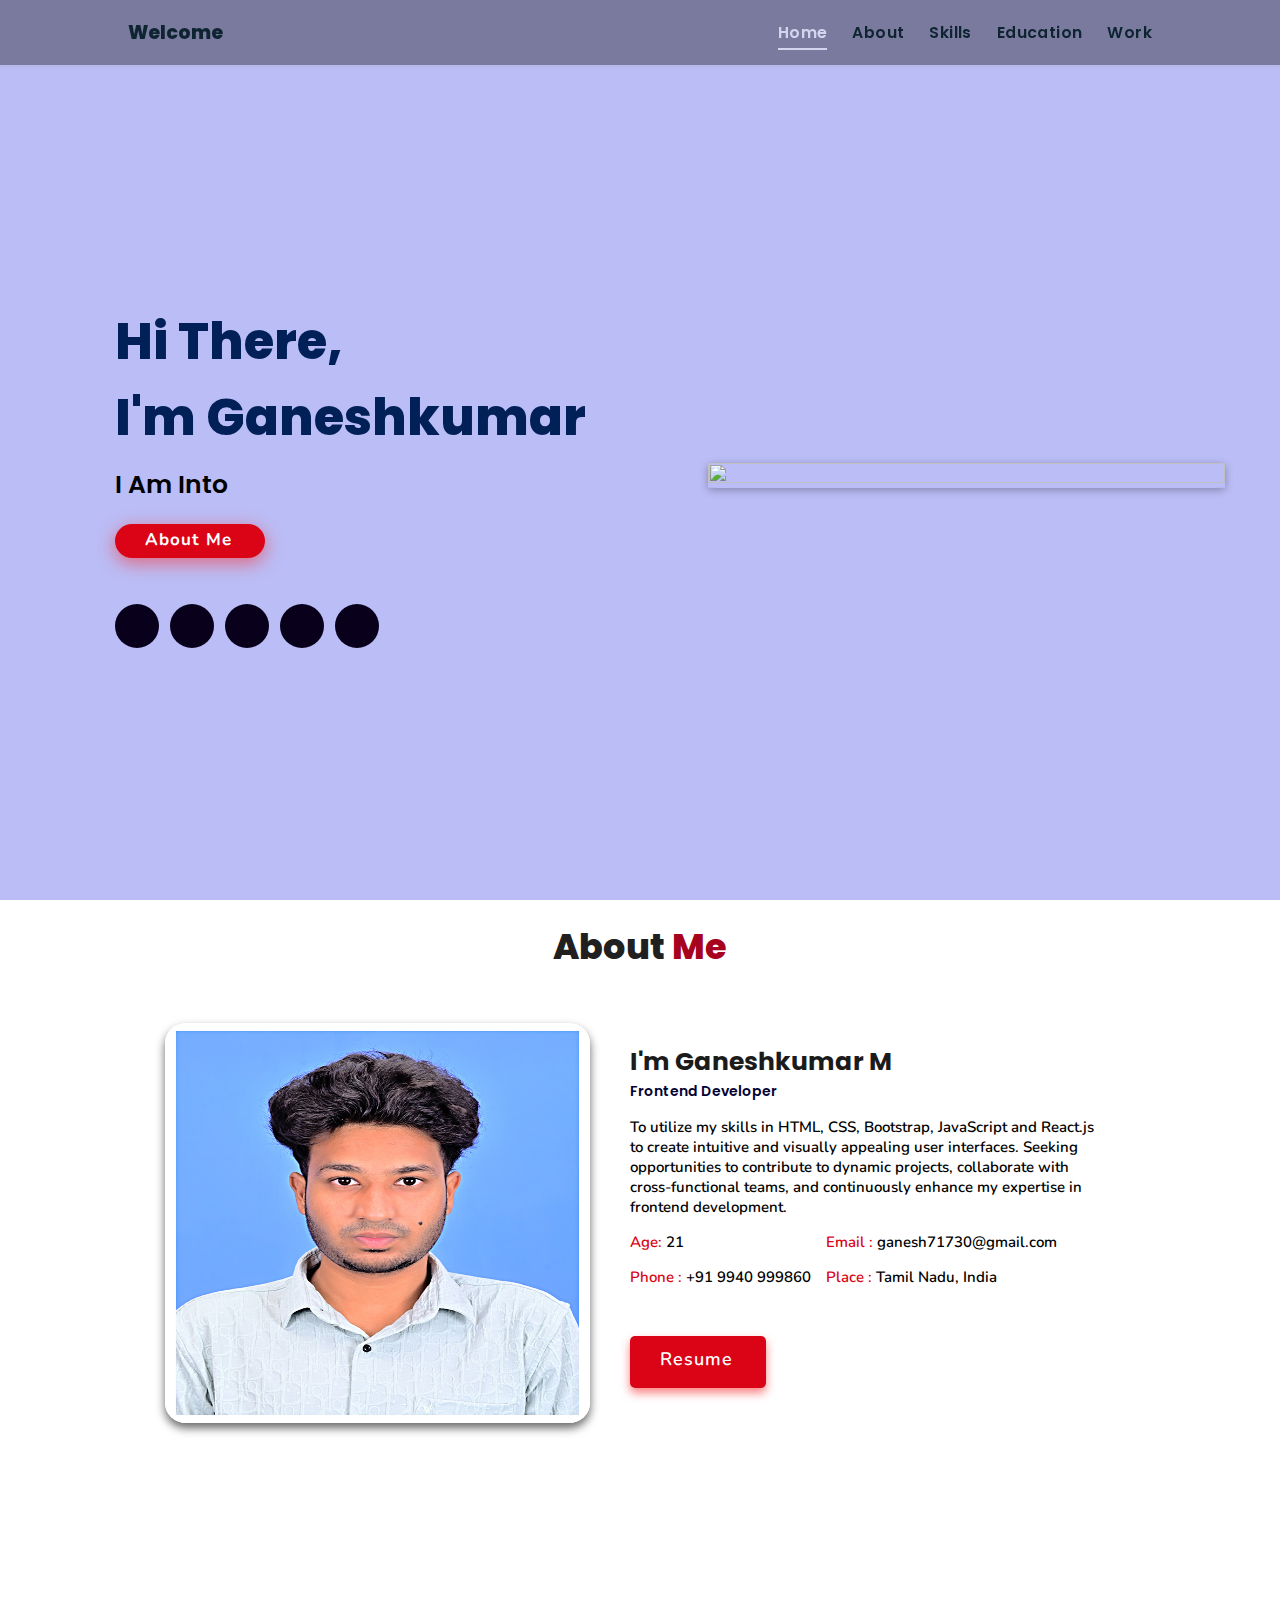
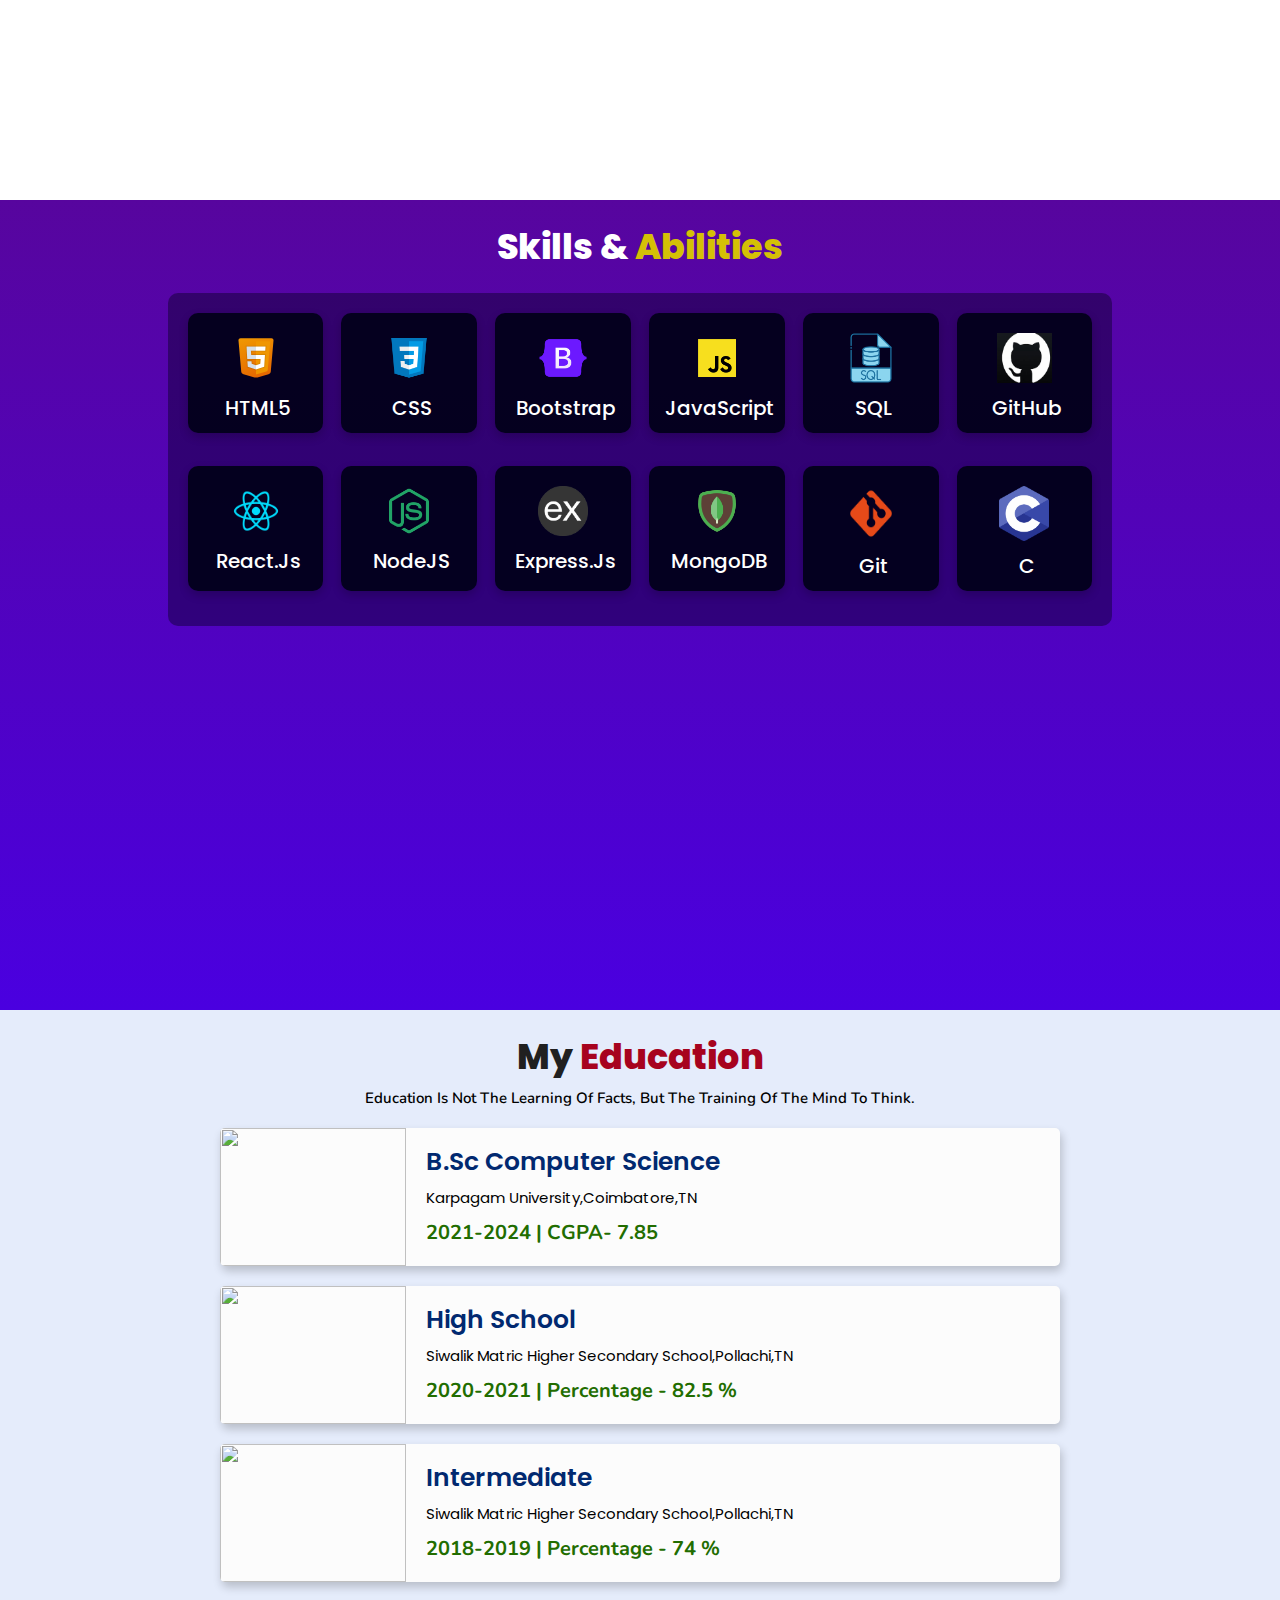
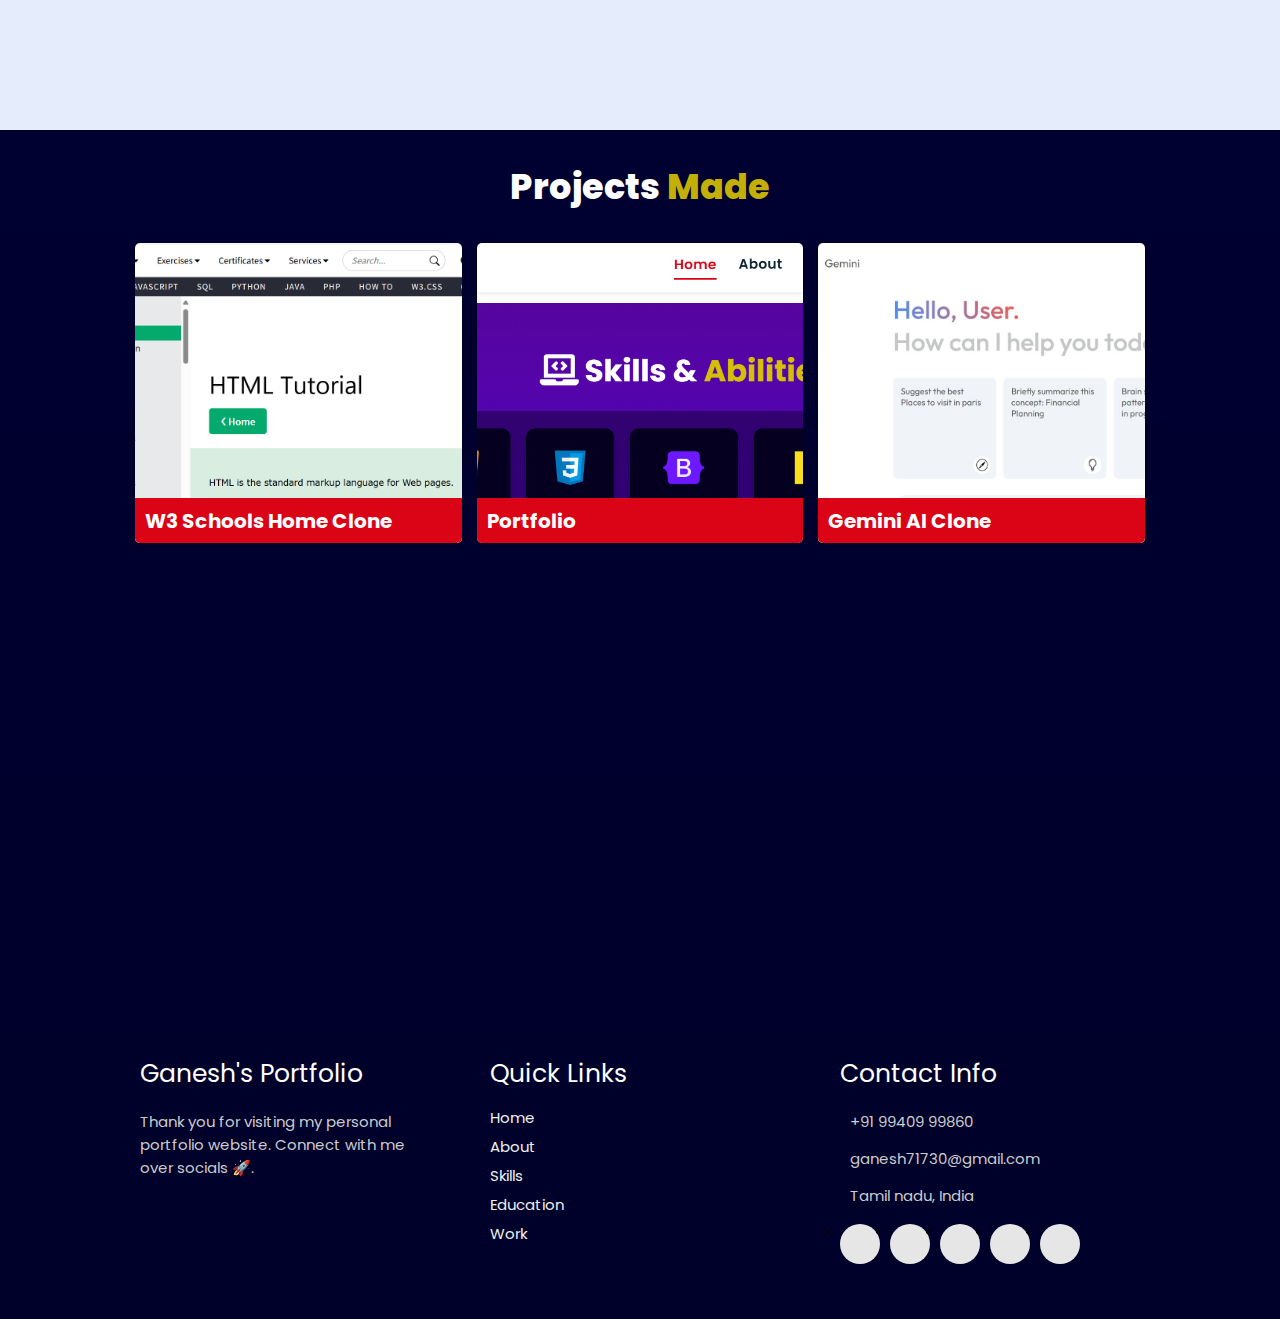
==== index.html @ b0ffae3e "filename change" ====
<!DOCTYPE html>
<html lang="en">
<head>
    <meta charset="UTF-8">
    <meta http-equiv="X-UA-Compatible" content="IE=edge">
    <meta name="viewport" content="width=device-width, initial-scale=1.0">
    <link rel="stylesheet" href="port.css">
    <script src="https://kit.fontawesome.com/95a2002ecf.js" crossorigin="anonymous"></script>
    <title>Ganesh Portfolio</title>
</head>
<body>
<header>
        <a href="/" class="logo">Welcome</a>

        <div id="menu" class="fas fa-bars"></div>
        <nav class="navbar">
            <ul>
            <li><a class="active" href="#home">Home</a></li>
            <li><a href="#about">About</a></li>
            <li><a href="#skills">Skills</a></li>
            <li><a href="#education">Education</a></li>
            <li><a href="#work">Work</a></li>
            </ul>
        </nav>
</header>

<section class="home" id="home">
    <div id="particles-js"></div>

    <div class="content">
    <h2>Hi There,<br/> I'm Ganeshkumar<span></span></h2>
    <p>i am into <span class="typing-text"></span></p>
    <a href="#about" class="btn"><span>About Me</span>
      <i class="fas fa-arrow-circle-down"></i>
    </a>
    <div class="socials">
        <ul class="social-icons">
          <li><a class="linkedin" aria-label="LinkedIn" href="https://www.linkedin.com/in/ganeshkumar-m-128a19259?utm_source=share&utm_campaign=share_via&utm_content=profile&utm_medium=ios_app" target="_blank"><i class="fab fa-linkedin"></i></a></li> 
          <li><a class="github" aria-label="GitHub" href="https://github.com/ganeshkumar-ms" target="_blank"><i class="fab fa-github"></i></a></li>  
           <li><a class="instagram" aria-label="Instagram" href="https://www.instagram.com/ganezx._/" target="_blank"><i class="fab fa-instagram" target="_blank"></i></a></li>
           <li><a class="twitter" aria-label="twitter" href="https://twitter.com/ganezx_" target="_blank"><i class="fab fa-twitter"></i></a></li> 
           <li><a class="behance" aria-label="behance" href="https://www.behance.net/ganeshm18" target="_blank"><i class="fab fa-behance"></i></a></li> 
        </ul>
      </div>
    </div>
<div class="image">
    <img draggable="false" class="tilt" src="" alt="" height="">
</div>
</section>

<section class="about" id="about">
    <h2 class="heading"><i class="fas fa-user-alt"></i> About <span>Me</span></h2>

    <div class="row">

    <div class="image">
        <img draggable="false" class="tilt" src="IMG_1948.jpeg" alt="">
    </div>
    <div class="content">
        <h3>I'm Ganeshkumar M</h3>
        <span class="tag">Frontend Developer</span>

        <p>To utilize my skills in HTML, CSS, Bootstrap,
          JavaScript and React.js to create intuitive and visually appealing user
          interfaces. Seeking opportunities to contribute to
          dynamic projects, collaborate with cross-functional
          teams, and continuously enhance my expertise in frontend development.
           </p>

        <div class="box-container">
            <div class="box">
              <p><span> age: </span> 21</p>
              <p><span> phone : </span> +91 9940 999860</p>
            </div>
            <div class="box">
              <p><span> email : </span> ganesh71730@gmail.com</p>
              <p><span> place : </span> Tamil Nadu, India</p>
            </div>
        </div>

        <div class="resumebtn">
            <a href="https://drive.google.com/file/d/1mxwlrr6r2IBi7hmAp6I5niTgdXf-zzPg/view?usp=drivesdk" target="_blank" class="btn"><span>Resume</span>
                <i class="fas fa-chevron-right"></i>
            </a>
        </div>

    </div>
    </div>
</section>

<section class="skills" id="skills">

    <h2 class="heading">
      <i class="fas fa-laptop-code" style="margin-top: 40px;"></i> Skills & <span>Abilities</span></h2>

    <div class="container">
          <div class="row" id="skillsContainer">

            <div class="bar">
              <div class="info">
                <svg xmlns="http://www.w3.org/2000/svg" x="0px" y="0px"height="50" width="50" viewBox="0 0 48 48">
                  <linearGradient id="SNASnMitCxQrIYk4GDibta_v8RpPQUwv0N8_gr1" x1="18.208" x2="34.159" y1="2.413" y2="46.236" gradientUnits="userSpaceOnUse"><stop offset="0" stop-color="#f09701"></stop><stop offset="1" stop-color="#e36001"></stop></linearGradient><path fill="url(#SNASnMitCxQrIYk4GDibta_v8RpPQUwv0N8_gr1)" d="M7.192,7.176l2.627,29.77c0.109,1.237,0.97,2.28,2.164,2.621l10.643,3.041	c0.898,0.257,1.849,0.257,2.747,0l10.643-3.041c1.194-0.341,2.055-1.383,2.164-2.621l2.627-29.77C40.911,6.006,39.99,5,38.816,5	H9.184C8.01,5,7.089,6.006,7.192,7.176z"></path><path fill="#f09601" d="M24,8v31.9l9.876-2.822c0.797-0.228,1.371-0.924,1.443-1.749l2.286-26.242	C37.656,8.502,37.196,8,36.609,8H24z"></path><path fill="#fff" d="M24,25v-4h8.6l-0.7,11.5L24,35.1v-4.2l4.1-1.4l0.3-4.5L24,25z M32.9,17l0.3-4H24v4H32.9z"></path><path fill="#d6e0e9" d="M24,30.9v4.2l-7.9-2.6L15.7,27h4l0.2,2.5L24,30.9z M19.1,17H24v-4h-9.1l0.7,12H24v-4h-4.6L19.1,17z"></path><path d="M33.2,13l-0.3,4H24h-4.9l0.3,4H24h8.6l-0.7,11.5L24,35.1l-7.9-2.6L15.7,27h4l0.2,2.5l4.1,1.4l4.1-1.4l0.3-4.5H24h-8.4 l-0.7-12H24H33.2 M34.278,12H33.2H24h-9.1h-1.06l0.062,1.058l0.7,12L14.657,26h-0.032l0.078,1.073l0.4,5.5l0.049,0.668 l0.636,0.209l7.9,2.6L24,36.153l0.313-0.103l7.9-2.6l0.644-0.212l0.041-0.677l0.7-11.5L33.663,20H32.6H24h-3.672l-0.15-2H24h8.9 h0.928l0.069-0.925l0.3-4L34.278,12L34.278,12z M20.623,26H24h3.331l-0.185,2.769L24,29.843l-3.156-1.077l-0.148-1.846L20.623,26 L20.623,26z" opacity=".05"></path><path d="M33.2,13l-0.3,4H24h-4.9l0.3,4H24h8.6l-0.7,11.5L24,35.1l-7.9-2.6L15.7,27h4l0.2,2.5l4.1,1.4l4.1-1.4l0.3-4.5H24h-8.4 l-0.7-12H24H33.2 M33.739,12.5H33.2H24h-9.1h-0.53l0.031,0.529l0.7,12l0.027,0.471H15.6H24h3.866l-0.242,3.634L24,30.372 l-3.628-1.239l-0.174-2.173l-0.037-0.46H19.7h-4h-0.538l0.039,0.536l0.4,5.5l0.024,0.334l0.318,0.105l7.9,2.6L24,35.626 l0.156-0.051l7.9-2.6l0.322-0.106l0.021-0.339l0.7-11.5l0.032-0.53H32.6H24h-4.136l-0.225-3H24h8.9h0.464l0.035-0.463l0.3-4 L33.739,12.5L33.739,12.5z" opacity=".07"></path>
                  </svg>
                <span>HTML5</span>
              </div>
            </div>
            <div class="bar">
              <div class="info">
                <img src="css.png" height="50" width="50">
                <span>CSS</span>
              </div>
            </div>
            <div class="bar">
              <div class="info">
                <img src="bootstrap.png" height="50" width="50">
                <span>Bootstrap</span>
              </div>
            </div>
            <div class="bar">
              <div class="info">
                <img src="javascript.png" height="50" width="50">
                <span>JavaScript</span>
              </div>
            </div>
            <div class="bar">
              <div class="info">
                <img src="sql.png" height="50" width="50">
                <span>SQL</span>
              </div>
            </div>
            <div class="bar">
              <div class="info">
                <img src="github.png" height="50" width="55">
                <span>GitHub</span>
              </div>
            </div>
            <div class="bar">
              <div class="info">
                <img src="logo-react-1024.png" height="50" width="50">
                <span>React.js</span>
              </div>
            </div>
            <div class="bar">
              <div class="info">
                <img src="nodejs.png" height="50" width="50">
                <span>NodeJS</span>
              </div>
            </div>
            <div class="bar">
              <div class="info">
                <img src="express.png" height="50" width="50">
                <span>Express.js</span>
              </div>
            </div>
            
            <div class="bar">
              <div class="info">
                <img src="mongodb.png" height="50" width="50">
                <span>MongoDB</span>
              </div>
            </div>
          
            <div class="bar">
              <div class="info">
                <img src="git-13.png" height="55" width="50">
                <span>Git</span>
              </div>
            </div>
            <div class="bar">
              <div class="info">
                <img src="101-1010012_download-png.png" height="55" width="50">
                <span>C</span>
              </div>
            </div>
           
        

      </div>
</div>
</section>

<section class="education" id="education">

  <h1 class="heading"><i class="fas fa-graduation-cap"></i> My <span>Education</span></h1>

    <p class="qoute">Education is not the learning of facts, but the training of the mind to think.</p>

    <div class="box-container">

    <div class="box">
        <div class="image">
        <img draggable="false" src="https://storage.googleapis.com/educrib/colleges/uploads/Karpagam%20University%20School%20of%20Architecture,%20Coimbatore%20Featured.jpg" alt="">
        </div>
        <div class="content">
        <h3>B.Sc Computer Science</h3>
        <p>Karpagam University,Coimbatore,TN </p>
        <h4>2021-2024 | CGPA- 7.85</h4>
        </div>
    </div>

    <div class="box">
      <div class="image">
      <img draggable="false" src="https://lh3.googleusercontent.com/p/AF1QipPk50-suR8amn0ozktDL-VO1L_fiXBjr4SyEper=w1080-h608-p-no-v0" alt="">
      </div>
      <div class="content">
      <h3>High School</h3>
      <p>Siwalik Matric Higher Secondary
        School,Pollachi,TN</p>
      <h4>2020-2021 | Percentage - 82.5 %</h4>
      </div>
    </div>
    <div class="box">
      <div class="image">
      <img draggable="false" src="https://preprimaryschools.com/assets/uploads/school/gallery/02062022011301_19_126905_Sunrise-Nursery-and-Primary-School-Thanjavur-(20).jpg" alt="">
      </div>
      <div class="content">
      <h3>Intermediate</h3>
      <p>Siwalik Matric Higher Secondary
        School,Pollachi,TN</p>
      <h4>2018-2019 |  Percentage - 74 %</h4>
      </div>
    </div>

</div>
</section>

<section class="work" id="work">

  <h2 class="heading"><i class="fas fa-laptop-code"></i> Projects <span>Made</span></h2>

  <div class="box-container">
    <div class="box tilt">
      <img draggable="false" src="Screenshot 2024-09-04 132216.png" alt="" />
      <div class="content">
        <div class="tag">
        <h3>W3 Schools Home Clone</h3>
        </div>
        <div class="desc">
          <p>W3Schools Home Clone Using HTML and CSS</p>
          <div class="btns">
            <a href="#" class="btn" target="_blank"><i class="fas fa-eye"></i> View</a>
            <a href="https://github.com/ganeshkumar-ms/w3schools-clone" class="btn" target="_blank">Code <i class="fas fa-code"></i></a>
          </div>
        </div>
      </div>
    </div>
    <div class="box tilt">
      <img draggable="false" src="Screenshot 2024-09-04 133331.png".png" alt="" />
      <div class="content">
        <div class="tag">
        <h3>Portfolio</h3>
        </div>
        <div class="desc">
          <p>Personal Portfolio using HTML,CSS and JAVASCRIPT</p>
          <div class="btns">
            <a href="#home" class="btn" target="_blank"><i class="fas fa-eye"></i> View</a>
            <a href="https://github.com/ganeshkumar-ms/portfolio" class="btn" target="_blank">Code <i class="fas fa-code"></i></a>
          </div>
        </div>
      </div>
    </div>
    <div class="box tilt">
      <img draggable="false" src="Screenshot_19-9-2024_114020_google-ai-gemini.netlify.app.jpeg".png" alt="" />
      <div class="content">
        <div class="tag">
        <h3>Gemini AI Clone</h3>
        </div>
        <div class="desc">
          <p>This project aims to replicate Google's Gemini AI model.</p>
          <div class="btns">
            <a href="https://google-ai-gemini.netlify.app/" class="btn" target="_blank"><i class="fas fa-eye"></i> View</a>
            <a href="https://github.com/ganeshkumar-ms/gemini-ai" class="btn" target="_blank">Code <i class="fas fa-code"></i></a>
          </div>
        </div>
      </div>
    </div>

</div>

</section>

<section class="footer">

  <div class="box-container">

      <div class="box">
          <h3>Ganesh's Portfolio</h3>
          <p>Thank you for visiting my personal portfolio website. Connect with me over socials 🚀.</p>
      </div>

      <div class="box">
          <h3>quick links</h3>
          <a href="#home"><i class="fas fa-chevron-circle-right"></i> Home</a>
          <a href="#about"><i class="fas fa-chevron-circle-right"></i> About</a>
          <a href="#skills"><i class="fas fa-chevron-circle-right"></i> Skills</a>
          <a href="#education"><i class="fas fa-chevron-circle-right"></i> Education</a>
          <a href="#work"><i class="fas fa-chevron-circle-right"></i> Work</a>
      </div>

      <div class="box">
          <h3>Contact info</h3>
          <p> <i class="fas fa-phone"></i>+91 99409 99860</p>
          <p> <i class="fas fa-envelope"></i>ganesh71730@gmail.com</p>
          <p> <i class="fas fa-map-marked-alt"></i>Tamil nadu, India</p>
          <div class="share">
            <li><a class="linkedin" aria-label="LinkedIn" href="https://www.linkedin.com/in/ganeshkumar-m-128a19259?utm_source=share&utm_campaign=share_via&utm_content=profile&utm_medium=ios_app" target="_blank"><i class="fab fa-linkedin"></i></a></li> 
            <li><a class="github" aria-label="GitHub" href="https://github.com/ganeshkumar-ms" target="_blank"><i class="fab fa-github"></i></a></li>  
             <li><a class="instagram" aria-label="Instagram" href="https://www.instagram.com/ganezx._/" target="_blank"><i class="fab fa-instagram" target="_blank"></i></a></li>
             <li><a class="twitter" aria-label="twitter" href="https://twitter.com/ganezx_" target="_blank"><i class="fab fa-twitter"></i></a></li> 
             <li><a class="behance" aria-label="behance" href="https://www.behance.net/ganeshm18" target="_blank"><i class="fab fa-behance"></i></a></li>
          </div>
      </div>
  </div>

  

</section>

<a href="#home" aria-label="ScrollTop" class="fas fa-angle-up" id="scroll-top"></a>



<!-- ==== ALL MAJOR JAVASCRIPT CDNS STARTS ==== -->
<!-- jquery cdn -->
<script src="https://cdnjs.cloudflare.com/ajax/libs/jquery/3.6.0/jquery.min.js" integrity="sha512-894YE6QWD5I59HgZOGReFYm4dnWc1Qt5NtvYSaNcOP+u1T9qYdvdihz0PPSiiqn/+/3e7Jo4EaG7TubfWGUrMQ==" crossorigin="anonymous" referrerpolicy="no-referrer"></script>

<!-- typed.js cdn -->
<script src="https://cdnjs.cloudflare.com/ajax/libs/typed.js/2.0.5/typed.min.js" integrity="sha512-1KbKusm/hAtkX5FScVR5G36wodIMnVd/aP04af06iyQTkD17szAMGNmxfNH+tEuFp3Og/P5G32L1qEC47CZbUQ==" crossorigin="anonymous" referrerpolicy="no-referrer"></script>

<script src="app.js"></script>

<!-- scroll reveal anim -->
<script src="https://unpkg.com/scrollreveal"></script>


<script src="script.js"></script>

</body>
</html>
---- port.css ----
@import url("https://fonts.googleapis.com/css2?family=Poppins:wght@400;600;700&display=swap");
@import url("https://fonts.googleapis.com/css2?family=Nunito:ital,wght@0,300;0,400;0,600;0,700;1,300;1,400&display=swap");

* {
  margin: 0;
  padding: 0;
  box-sizing: border-box;
  text-decoration: none;
  outline: none;
  border: none;
  text-transform: capitalize;
  transition: all 0.2s linear;
}
html {
  font-size: 62.5%;
  overflow-x: hidden;
  scroll-behavior: smooth;
}
body {
  background:#BBBDF6;
  font-family: "Poppins", sans-serif;
}

*::selection {
  background: #da2b2b;
  color: #fff;
}

html {
  font-size: 62.5%;
  overflow-x: hidden;
}
html::-webkit-scrollbar {
  width: 0.8rem;
}
html::-webkit-scrollbar-track {
  background: rgb(235, 202, 245);
}
html::-webkit-scrollbar-thumb {
  background: #420177;
}

/* pre loader start */
.loader-container {
  position: fixed;
  top: 0;
  left: 0;
  z-index: 10000;
  background: #e6eff1;
  display: flex;
  align-items: center;
  justify-content: center;
  height: 100%;
  width: 100%;
}
.loader-container.fade-out {
  top: -120%;
}
/* pre loader end */

/* navbar starts */
header {
  position: fixed;
  top: 0;
  left: 0;
  right: 0;
  z-index: 1000;
  display: flex;
  align-items: center;
  justify-content: space-between;
  padding: 1.7rem 10%;
  height: 6.5rem;
  background-color: #797A9E;
  box-shadow: 0 1px 4px rgba(146, 161, 176, 0.3);
}
section {
  min-height: 100vh;
  padding: 2rem 9%;
}
.heading {
  font-size: 3.5rem;
  color: rgb(32, 32, 32);
  font-weight: 800;
  text-align: center;
}
.heading span {
  color: rgb(167, 3, 30);
}
header .logo {
  font-size: 1.9rem;
  font-weight: 800;
  text-decoration: none;
  color: #0e2431;
}
header .logo i {
  font-size: 2.2rem;
}

header .navbar ul {
  list-style: none;
  display: flex;
  justify-content: center;
  align-items: center;
}
header .navbar li {
  margin-left: 2.5rem;
}
header .navbar ul li a {
  font-size: 1.57rem;
  color: #0e2431;
  font-weight: 600;
  text-decoration: none;
  letter-spacing: 0.04rem;
  transition: 0.2s;
}
header .navbar ul li a.active,
header .navbar ul li a:hover {
  color: #D3D4EE;
  border-bottom: 0.2rem solid #D3D4EE;
  padding: 0.5rem 0;
}
/* navbar ends */

/* hamburger icon starts*/
#menu {
  font-size: 3rem;
  cursor: pointer;
  color: rgb(24, 2, 63);
  display: none;
}
@media (max-width: 768px) {
  #menu {
    display: block;
  }
  header .navbar {
    position: fixed;
    top: 6.5rem;
    right: -120%;
    width: 75%;
    height: 100%;
    text-align: left;
    align-items: flex-start;
    background-color: #0e0f31;
  }
  header .navbar ul {
    flex-flow: column;
    padding: 1rem;
  }
  header .navbar ul li {
    text-align: center;
    width: 100%;
    margin: 1rem 0;
    border-radius: 0.5rem;
    width: 26rem;
  }
  header .navbar ul li a {
    display: block;
    padding: 1rem;
    text-align: left;
    color: #fff;
    font-size: 2rem;
  }
  header .navbar ul li a.active,
  header .navbar ul li a:hover {
    padding: 1rem;
    color: #fff;
    border-radius: 0.5rem;
    border-bottom: 0.5rem solid #da0416;
  }
  .fa-times {
    transform: rotate(180deg);
  }
  header .navbar.nav-toggle {
    right: 0;
  }
}
/* hamburger icon ends */

/* hero section starts*/
.home {
  position: relative;
  display: flex;
  flex-wrap: wrap;
  gap: 1.5rem;
  min-height: 100vh;
  align-items: center;
}
.home #particles-js {
  position: absolute;
  width: 100%;
  height: 100%;
  top:0;
  left: 0;
}
.home::before {
  content: "";
  position: absolute;
  top: 0;
  left: 0;
  height: 100%;
  width: 100%;
}
.home .content {
  flex: 1 1 40rem;
  padding-top: 1rem;
  z-index: 1;
  margin-top: 60px;
}
.home .image {
  flex: 1 1 40rem;
  z-index: 1;
}
.home .image img {
  width: 100%;
  height: 100%;
  margin-top: 5rem;
  margin-left: 6rem;
  border-radius: 2%;
  box-shadow: 0 2px 8px rgba(0, 0, 0, 0.3);
  cursor: pointer;
}
.home .image img:hover {
  box-shadow: 0 5px 15px rgba(0, 0, 0, 0.5);
}
.home .content h2 {
  font-size: 5rem;
  font-weight: 800;
  color: #002057;
}
.home .content h2 span {
  font-size: 5rem;
  font-weight: 800;
  color: #ff7b00;
}
.home .content p {
  font-size: 2.5rem;
  color: #000;
  font-weight: 600;
  padding: 1rem 0;
}
.home .content p span {
  font-size: 2.5rem;
  color: rgb(204, 9, 9);
  font-weight: 600;
  padding: 1rem 0;
}
.home .btn {
  margin-top: 1rem;
  position: absolute;
  line-height: 0;
  padding: 1.6rem 3rem;
  border-radius: 4em;
  transition: 0.5s;
  color: #fff;
  background: #da0416;
  box-shadow: 0px 5px 18px rgba(247, 48, 48, 0.6);
  font-family: "Nunito", sans-serif;
}
.home .btn span {
  font-weight: 700;
  font-size: 1.7rem;
  letter-spacing: 0.1rem;
}
.home .btn i {
  margin-left: 0.3rem;
  font-size: 1.5rem;
  transition: 0.3s;
}
.home .btn:hover {
  background: #a30512;
}
.home .btn:hover i {
  transform: translateX(5px);
}
/* social icons start */
.socials {
  position: relative;
  margin-top: 9rem;
}
.socials .social-icons {
  padding-left: 0;
  margin-bottom: 0;
  list-style: none;
}
.socials .social-icons li {
  display: inline-block;
  margin-bottom: 14px;
}
.social-icons a {
  font-size: 2rem;
  display: inline-block;
  line-height: 44px;
  color: #fff;
  background-color: #09011b;
  width: 44px;
  height: 44px;
  text-align: center;
  margin-right: 8px;
  border-radius: 100%;
  -webkit-transition: all 0.2s linear;
  -o-transition: all 0.2s linear;
  transition: all 0.2s linear;
}
.social-icons a:active,
.social-icons a:focus,
.social-icons a:hover {
  color: #fff;
  background-color: #0685da;
}
.social-icons a.github:hover {
  background-color: #0e0e0e;
}
.social-icons a.twitter:hover {
  background-color: #00aced;
}
.social-icons a.linkedin:hover {
  background-color: #0072b1;
}
.social-icons a.dev:hover {
  background-color: #bb0000;
}
.social-icons a.instagram:hover {
  background: radial-gradient(circle at 30% 107%, #fdf497 0%, #fdf497 5%, #fd5949 45%, #d6249f 60%, #285AEB 90%);
}
.social-icons a.facebook:hover {
  background: #32506d;
}
/* social icons end */

/* hero media queries starts*/
@media (max-width: 450px) {
  .home .btn {
    margin: 4rem 0;
  }
  .socials {
    margin-top: 12rem;
  }
  .home .image img {
    margin-top: 1rem;
  }
  .home .content p {
    font-size: 2.2rem;
  }
  .home .content p span {
    font-size: 2.2rem;
  }
}
/* hero media queries ends*/
/* hero section end */

/* about section starts */
.about {
  background: rgb(255, 255, 255);
}
.about .row {
  display: flex;
  flex-direction: row;
  gap: 2rem;
  flex-wrap: wrap;
  padding: 4rem;
}
.about .row .image {
  text-align: center;
  flex: 1 1 35rem;
}
.about .row .image img {
  margin: 1rem;
  width: 100%;
  height: 400px;
  border-radius: 5%;
  box-shadow: 0 5px 10px rgba(0, 0, 0, 0.6);
  transition: 0.3s;
  cursor: pointer;
}
.about .row .image img:hover {
  mix-blend-mode: normal;
}
.about .row .content {
  flex: 1 1 45rem;
  padding: 3rem;
}
.about .row .content h3 {
  color: rgb(27, 27, 27);
  font-size: 2.5rem;
}
.about .row .content .tag {
  font-size: 1.4rem;
  color: #020133;
  font-weight: 600;
  margin-top: 1rem;
}
.about .row .content p {
  font-size: 1.5rem;
  margin-top: 1.5rem;
  font-family: "Nunito";
  font-weight: 600;
  text-transform: none;
}
.about .row .content .box-container {
  display: flex;
  flex-wrap: wrap;
  gap: 1.5rem;
  font-family: "Nunito";
  font-weight: 600;
}
.about .row .content .box-container .box p {
  text-transform: none;
}
.about .row .content .box-container .box p span {
  color: #da0416;
}
.resumebtn {
  margin-top: 6rem;
}
.resumebtn .btn {
  padding: 1.9rem 3rem;
  border-radius: 0.5em;
  transition: 0.3s;
  color: #fff;
  background: #da0416;
  box-shadow: 0px 5px 10px rgba(247, 48, 48, 0.6);
  font-family: "Nunito", sans-serif;
}
.resumebtn .btn span {
  font-weight: 600;
  font-size: 1.8rem;
  letter-spacing: 0.1rem;
}
.resumebtn .btn i {
  margin-left: 0.3rem;
  font-size: 1.2rem;
  transition: 0.3s;
}
.resumebtn .btn:hover {
  background: #8d0707;
}
.resumebtn .btn:hover i {
  transform: translateX(5px);
}
/* about media queries starts*/
@media screen and (max-width: 600px) {
  .about .row .image {
    margin-top: 2rem;
  }
  .about .row .image img {
    margin: 0 auto;
    width: 80%;
    mix-blend-mode: normal;
  }
  .about .row {
    padding: 0.5rem;
    margin-bottom: 7rem;
  }
  .about .row .content {
    padding: 1rem;
  }
  .about .row .content .box-container {
    gap: 0;
  }
}
/* about media queries ends*/
/* about section ends */

/* skills section starts */
.skills {
  min-height: 90vh;
  background: linear-gradient(to bottom, #57059e, #4a00e0);
}
.skills h2 {
  color: #fff;
}
.skills .heading span {
  color: rgb(212, 192, 6);
}
.skills .container {
  background: rgba(0, 0, 22, 0.4);
  color: #fff;
  border-radius: 1rem;
  padding: 2rem;
  width: 90%;
  margin: auto;
  margin-top: 2rem;
}
.skills .container .row {
  display: grid;
  grid-template-columns: repeat(6, 1fr);
  flex-wrap: wrap;
  gap: 1.8rem;
}
.skills .container .bar {
  margin-bottom: 15px;
  padding: 10px;
  border-radius: 1rem;
  box-shadow: 0 4px 10px rgba(0, 0, 0, 0.2);
  background: rgba(0, 0, 22, 0.9);
  transition: 0.2s;
}
.skills .container .bar:hover {
  box-shadow: 0 8px 10px rgba(0, 2, 68, 0.8) !important;
  background-color: rgba(0, 0, 0, 0.9) !important;
}
.skills .container .bar .info {
  display: flex;
  flex-direction: column;
  align-items: center;
  gap: 1rem;
  margin-top: 1rem;
}
.skills .container .bar .info i {
  font-size: 4rem;
}
.skills .container .bar .info span {
  font-size: 2rem;
  font-weight: 500;
  font-family: "Poppins";
  margin-left: 0.5rem;
}
/* skills media queries starts*/
@media screen and (max-width: 600px) {
  .skills .container {
    padding: 0;
    margin: 0;
  }
  .skills .container .row {
    grid-template-columns: repeat(2, 1fr);
    margin: 1rem;
    padding: 2rem 0.2rem 2rem 0.2rem;
    gap: 1rem;
  }
  .skills .container {
    margin-top: 5px;
    width: 100%;
  }
}
/* skills media queries ends*/
/* skills section ends */

/* education section starts */
.education {
  background: #e5ecfb;
  min-height: 80vh;
}
.education .qoute {
  font-size: 1.5rem;
  text-align: center;
  font-family: "Nunito", sans-serif;
  font-weight: 600;
  margin-top: 0.5rem;
}
.education .box-container {
  display: flex;
  flex-wrap: wrap;
  justify-content: center;
  align-items: center;
  flex-direction: column;
}
.education .box-container .box {
  display: flex;
  flex-direction: row;
  width: 80%;
  border-radius: 0.5rem;
  box-shadow: 0.2rem 0.5rem 1rem rgba(0, 0, 0, 0.2);
  text-align: center;
  position: relative;
  margin-top: 2rem;
  overflow: hidden;
  transition: 0.3s;
  background: rgb(252, 252, 252);
}
.education .box-container .box:hover {
  transform: scale(1.03);
  box-shadow: 1rem 0.5rem 1.2rem rgba(0, 0, 0, 0.3);
}
.education .box-container .box .image {
  flex: 1 1 20rem;
  width: 100%;
}
.education .box-container .box img {
  object-fit: cover;
  position: relative;
  width: 100%;
  height: 100%;
}
.education .box-container .box .content {
  position: relative;
  display: flex;
  flex-direction: column;
  padding: 1rem;
  flex-wrap: wrap;
  flex: 1 1 70rem;
}
.education .box-container .box .content h3 {
  font-size: 2.5rem;
  color: #012970;
  padding: 0.5rem 0;
  font-weight: 600;
  text-align: left;
  margin-left: 1rem;
}
.education .box-container .box .content p {
  font-size: 1.5rem;
  margin-left: 1rem;
  text-align: left;
}
.education h4 {
  font-size: 2rem;
  color: rgb(34, 109, 0);
  text-align: left;
  margin: 1rem;
  font-family: "Nunito", sans-serif;
  font-weight: 700;
}

/* education media queries starts*/
@media screen and (max-width: 600px) {
  .education .box-container .box {
    flex-direction: column;
    width: 100%;
  }
  .education .box-container .box .image {
    width: 100%;
    height: 25rem;
  }
  .education .box-container .box img {
    width: 100%;
  }
  .education .box-container .box .content {
    position: relative;
    display: flex;
    flex-direction: column;
    padding: 1rem;
    flex-wrap: wrap;
    flex: 0;
  }
  .education .btns {
    margin-top: 2rem;
    margin-left: 1rem;
    margin-right: 1rem;
    flex-wrap: wrap;
  }
}
/* education media queries ends*/
/* education section ends */

/* work section starts */
.work {
  /* background: #010124; */
  background: linear-gradient(to bottom, #000031, #00002c);
}
.work h2 {
  color: #fff;
  padding: 1rem;
}
.work .heading span {
  color: rgb(194, 175, 7);
}
.work .box-container {
  display: flex;
  flex-wrap: wrap;
  gap: 1.5rem;
  margin: 2rem;
}
.work .box-container .box {
  flex: 1 1 30rem;
  border-radius: 0.5rem;
  box-shadow: 0 0.5rem 1rem rgba(0, 0, 0, 0.1);
  position: relative;
  overflow: hidden;
  height: 30rem;
}
.work .box-container .box img {
  height: 100%;
  width: 100%;
  object-fit: cover;
}
.work .box-container .box .content {
  height: 100%;
  width: 100%;
  position: absolute;
  top: 85%;
  left: 0;
  background: rgba(255, 255, 255, 0.9);
  display: flex;
  flex-direction: column;
}
.work .box-container .box .content .tag {
  display: flex;
  flex-direction: row;
  justify-content: space-between;
  align-items: center;
  height: 4.5rem;
  width: 100%;
  padding-left: 1rem;
  background: #da0416;
  color: #FFF;
}
.work .box-container .box .content .tag h3 {
  font-size: 2rem;
}
.work .box-container .box:hover .content {
  top: 25%;
}
.work .desc {
  margin: 2rem;
  display: flex;
  flex-direction: column;
  justify-content: center;
}
.work .desc p {
  font-size: 1.5rem;
}
.work .desc .btns {
  display: flex;
  justify-content: space-between;
  width: 100%;
  margin-top: 2rem;
}
.work .desc .btns .btn {
  line-height: 0;
  display: inline;
  padding: 1.5rem 2.5rem;
  border-radius: 0.5rem;
  font-size: 1.5rem;
  color: #fff;
  background: rgb(12, 12, 12);
  margin-right: 2rem;
}
.work .desc .btns .btn:hover {
  background: #da0416;
}
.work .viewall {
  display: flex;
  justify-content: center;
}
.work .viewall .btn {
  position: relative;
  line-height: 0;
  padding: 1.6rem 3rem;
  border-radius: 0.5em;
  transition: 0.5s;
  color: rgb(255, 255, 255);
  font-weight: 700;
  border: 2px solid #fff;
  box-shadow: 0px 5px 10px rgba(65, 84, 241, 0.4);
  text-align: center;
}
.work .viewall .btn span {
  font-weight: 600;
  font-size: 1.7rem;
  font-family: "Nunito", sans-serif;
}
.work .viewall .btn i {
  margin-left: 0.3rem;
  font-size: 1.5rem;
  transition: 0.3s;
}
.work .viewall .btn:hover {
  background: #fff;
  color: #000;
}
.work .viewall .btn:hover i {
  transform: translateX(5px);
}
/* work section ends */

/* experience section starts */
.experience .timeline {
  position: relative;
  max-width: 1500px;
  margin: 0 auto;
}
.experience .timeline::after {
  content: "";
  position: absolute;
  width: 6px;
  background: #020133;
  top: 0;
  bottom: 0;
  left: 50%;
  margin-left: -3px;
  z-index: -2;
}
.experience .container {
  padding: 10px 40px;
  position: relative;
  background-color: inherit;
  width: 50%;
}
/*circles on timeline*/
.experience .container::after {
  content: "\f0b1";
  position: absolute;
  width: 25px;
  height: 25px;
  right: -17px;
  background-color: rgb(255, 255, 255);
  border: 4px solid #ff9f55;
  top: 15px;
  border-radius: 50%;
  z-index: 100;
  font-size: 1.89rem;
  text-align: center;
  font-weight: 600;
  color: #02094b;
  font-family: "Font Awesome\ 5 Free";
}
.experience .left {
  left: 0;
}
.experience .right {
  left: 50%;
}
/* arrows pointing right */
.experience .left::before {
  content: " ";
  height: 0;
  position: absolute;
  top: 22px;
  width: 0;
  z-index: 1;
  right: 30px;
  border: medium solid #f68c09;
  border-width: 10px 0 10px 10px;
  border-color: transparent transparent transparent #f68c09;
}
/* arrows pointing left  */
.experience .right::before {
  content: " ";
  height: 0;
  position: absolute;
  top: 22px;
  width: 0;
  z-index: 1;
  left: 30px;
  border: medium solid #f68c09;
  border-width: 10px 10px 10px 0;
  border-color: transparent #f68c09 transparent transparent;
}
.experience .right::after {
  left: -16px;
}
.experience .content {
  background-color: #f68c09;
  position: relative;
  border-radius: 6px;
}
.experience .content .tag {
  font-size: 1.3rem;
  padding-top: 1.5rem;
  padding-left: 1.5rem;
}
.experience .content .desc {
  margin-left: 1.5rem;
  padding-bottom: 1rem;
}
.experience .content .desc h3 {
  font-size: 1.5rem;
  font-weight: 600;
}
.experience .content .desc p {
  font-size: 1.2rem;
}
/* view all button */
.morebtn {
  display: flex;
  justify-content: center;
}
.morebtn .btn {
  position: relative;
  line-height: 0;
  padding: 1.6rem 3rem;
  border-radius: 0.5em;
  transition: 0.5s;
  color: #fff;
  background: #2506ad;
  box-shadow: 0px 5px 10px rgba(48, 68, 247, 0.6);
  text-align: center;
}
.morebtn .btn span {
  font-weight: 600;
  font-size: 1.7rem;
  font-family: "Nunito", sans-serif;
}
.morebtn .btn i {
  margin-left: 0.3rem;
  font-size: 1.5rem;
  transition: 0.3s;
}
.morebtn .btn:hover {
  background: #1a047e;
}
.morebtn .btn:hover i {
  transform: translateX(5px);
}

/* Media queries - Responsive timeline on screens less than 600px wide */
@media screen and (max-width: 600px) {
  .experience {
    min-height: 100vh;
  }
  .experience .timeline {
    margin-top: 2rem;
  }
  .experience .timeline::after {
    left: 31px;
  }
  .experience .container {
    width: 100%;
    padding-left: 8rem;
    padding-right: 2rem;
  }
  .experience .container::after {
    font-size: 2.2rem;
  }
  .experience .container::before {
    left: 61px;
    border: medium solid #f68c09;
    border-width: 10px 10px 10px 0;
    border-color: transparent #f68c09 transparent transparent;
  }
  .experience .left::after {
    left: 15px;
  }
  .experience .right::after {
    left: 15px;
  }
  .experience .right {
    left: 0%;
  }
  .morebtn {
    margin-top: 3rem;
  }
}
/* experience media queries ends */
/* experience section ends */

/* contact section starts */
.contact {
  background: #e5ecfb;
  min-height: 60vh;
}
.contact .container {
  max-width: 1050px;
  width: 100%;
  background: #fff;
  border-radius: 1.5rem;
  margin: 2rem 5rem;
  box-shadow: 0 5px 10px rgba(0, 0, 0, 0.15);
}
.contact .container .content {
  display: flex;
  align-items: center;
  justify-content: space-between;
  padding: 2.5rem 2rem;
}
.contact .content .image-box {
  max-width: 60%;
  margin-left: 4rem;
}
.contact .content .image-box img {
  width: 100%;
  height: 40rem;
  position: relative;
}
.contact .content form {
  width: 45%;
  margin-right: 3.5rem;
}
form .form-group {
  display: flex;
  flex-direction: column;
  justify-content: center;
}
.form-group .field {
  height: 50px;
  display: flex;
  position: relative;
  margin: 1rem;
  width: 100%;
}
form i {
  position: absolute;
  top: 50%;
  left: 18px;
  color: rgb(51, 51, 51);
  font-size: 17px;
  pointer-events: none;
  transform: translateY(-50%);
}
form .field input,
form .message textarea {
  width: 100%;
  height: 100%;
  outline: none;
  padding: 0 16px 0 48px;
  font-size: 16px;
  font-family: "Poppins", sans-serif;
  border-radius: 5px;
  border: 1px solid rgb(51, 51, 51);
  background: #e5ecfb;
}
.field input::placeholder,
.message textarea::placeholder {
  color: rgb(51, 51, 51);
}
.field input:focus,
.message textarea:focus {
  padding-left: 47px;
  border: 2px solid rgb(115, 3, 167);
}
.field input:focus ~ i,
.message textarea:focus ~ i {
  color: rgb(115, 3, 167);
}
form .message {
  position: relative;
  margin: 1rem;
  width: 100%;
}
form .message i {
  top: 25px;
  font-size: 20px;
  left: 15px;
}
form .message textarea {
  min-height: 130px;
  max-height: 230px;
  max-width: 100%;
  min-width: 100%;
  padding: 12px 20px 0 48px;
}
form .message textarea::-webkit-scrollbar {
  width: 0px;
}
form .button-area {
  display: flex;
  float: right;
  flex-direction: row-reverse;
}
.button-area button {
  color: #fff;
  border: none;
  outline: none;
  font-size: 1.8rem;
  cursor: pointer;
  border-radius: 5px;
  padding: 13px 25px;
  background: #2506ad;
  box-shadow: 0px 5px 10px rgba(48, 68, 247, 0.6);
  transition: 0.3s ease;
  font-family: "Nunito", sans-serif;
}
.button-area button:hover {
  background: #421cecf5;
}
.button-area span {
  font-size: 17px;
  padding: 1rem;
  display: none;
}
.button-area button i {
  position: relative;
  top: 6px;
  left: 2px;
  font-size: 1.5rem;
  transition: 0.3s;
  color: #fff;
}
.button-area button:hover i {
  left: 8px;
}
/* contact section media queries starts */
@media (max-width: 900px) {
  .contact {
    min-height: 70vh;
  }
  .contact .container {
    margin: 3rem 0 2rem 0;
  }
  .contact .container .content {
    padding: 18px 12px;
  }
  .contact .content .image-box {
    display: none;
  }
  .contact .content form {
    width: 100%;
    margin-right: 2rem;
  }
}
/* contact section media queries ends */
/* contact section ends */

/* footer section starts */
.footer {
  min-height: auto;
  padding-top: 0;
  background: rgb(0, 1, 43);
}
.footer .box-container {
  display: flex;
  justify-content: center;
  flex-wrap: wrap;
}
.footer .box-container .box {
  flex: 1 1 25rem;
  margin: 2.5rem;
}
.footer .box-container .box h3 {
  font-size: 2.5rem;
  color: #fff;
  padding-bottom: 1rem;
  font-weight: normal;
}
.footer .box-container .box p {
  font-size: 1.5rem;
  color: #ccc;
  padding: 0.7rem 0;
  text-transform: none;
}
.footer .box-container .box p i {
  padding-right: 1rem;
  color: #ffae00;
}
.footer .box-container .box a {
  font-size: 1.5rem;
  color: rgb(238, 238, 238);
  padding: 0.3rem 0;
  display: block;
}
.footer .box-container .box a:hover {
  color: #ffae00;
}
.footer .box-container .box .share {
  display: flex;
  flex-wrap: wrap;
  padding: 1rem 0;
}
.footer .box-container .box .share a {
  height: 4rem;
  width: 4rem;
  padding: 0.8rem;
  text-align: center;
  border-radius: 5rem;
  font-size: 1.7rem;
  margin-right: 1rem;
  transition: 0.2s;
  background: rgb(230, 230, 230);
  color: #02094b;
  border: none;
}
.footer .box-container .box .share a:hover {
  background: transparent;
  transform: scale(0.98);
  border: 0.1rem solid rgb(180, 178, 178);
  color: #ffae00;
}
.footer .credit {
  padding: 1rem 0 0 0;
  text-align: center;
  font-size: 1.5rem;
  font-family: "Nunito", sans-serif;
  font-weight: 600;
  color: #fff;
  border-top: 0.1rem solid #fff3;
}
.footer .credit a {
  color: #ffae00;
}
.footer .fa {
  color: #e90606;
  margin: 0 0.3rem;
  font-size: 1.5rem;
  animation: pound 0.35s infinite alternate;
}
@-webkit-keyframes pound {
  to {
    transform: scale(1.1);
  }
}
@keyframes pound {
  to {
    transform: scale(1.1);
  }
}
@media (max-width: 450px) {
  .footer .box-container .box {
    margin: 1.5rem;
  }
  .footer .box-container .box p {
    padding: 0.7rem;
  }
  .footer .box-container .box .share a {
    padding: 1.2rem;
  }
}
/* footer section ends */

/* common media queries starts*/
@media (max-width: 450px) {
  html {
    font-size: 55%;
  }
  body {
    padding-right: 0;
  }
  section {
    padding: 2rem;
  }
}
/* common media queries ends*/

/* scroll top starts */
#scroll-top {
  position: fixed;
  top: -140%;
  right: 2rem;
  padding: 1.3rem 1.5rem;
  font-size: 2rem;
  background: #ffae00;
  color: rgb(13, 0, 44);
  border-radius: 50%;
  transition: 1s linear;
  z-index: 1000;
}
#scroll-top.active {
  top: calc(100% - 12rem);
}
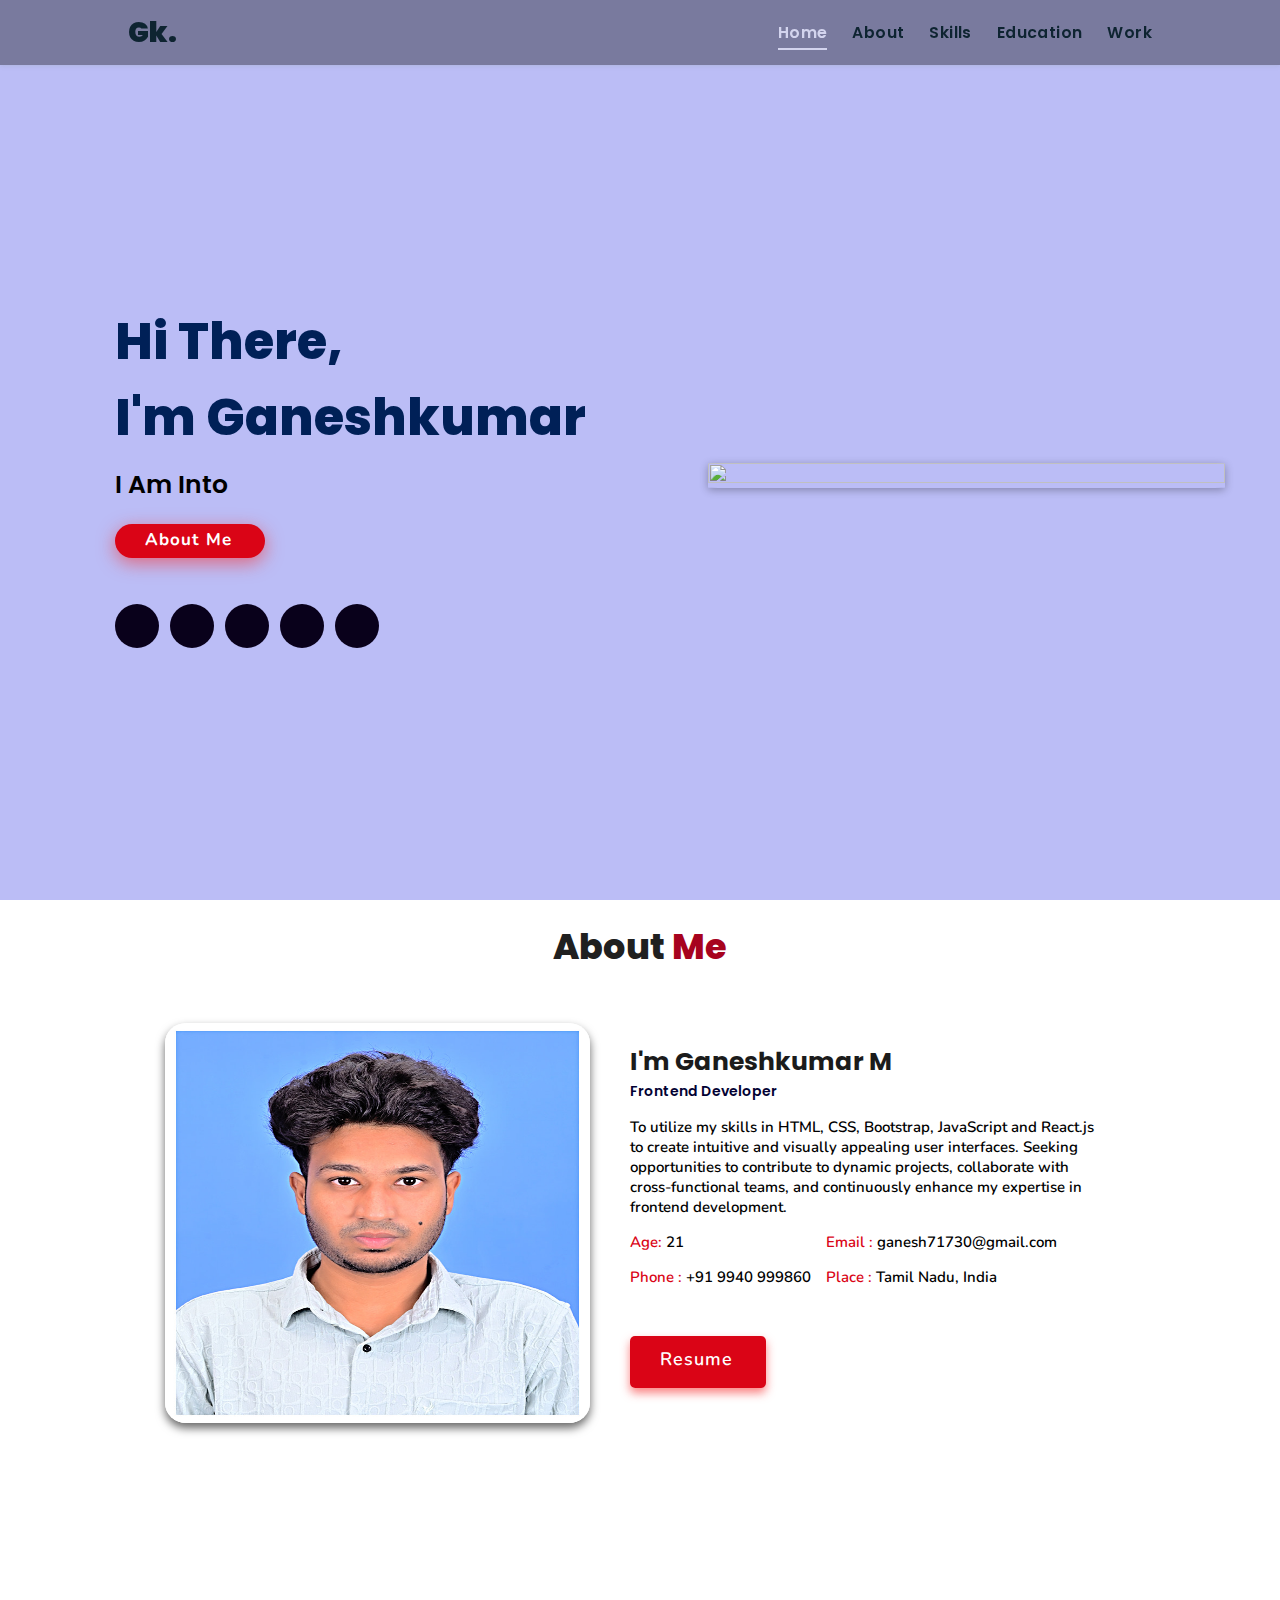
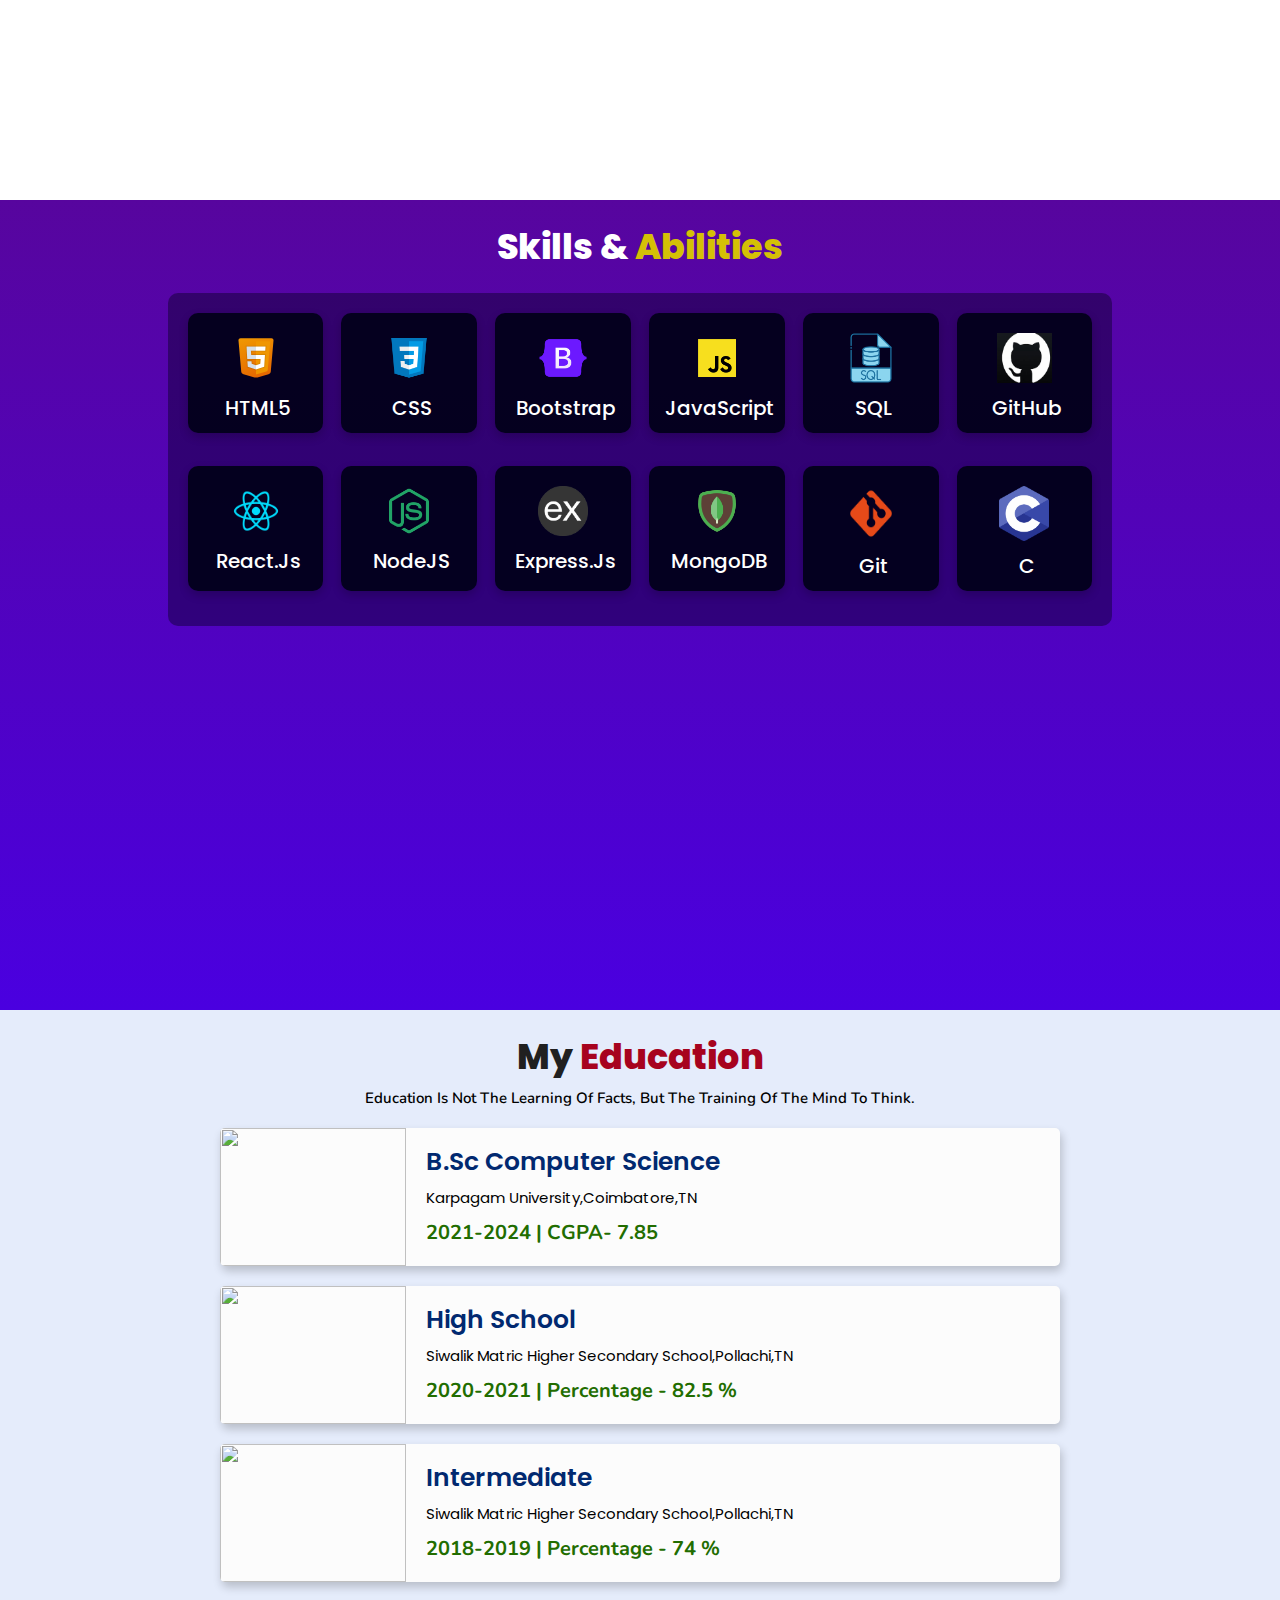
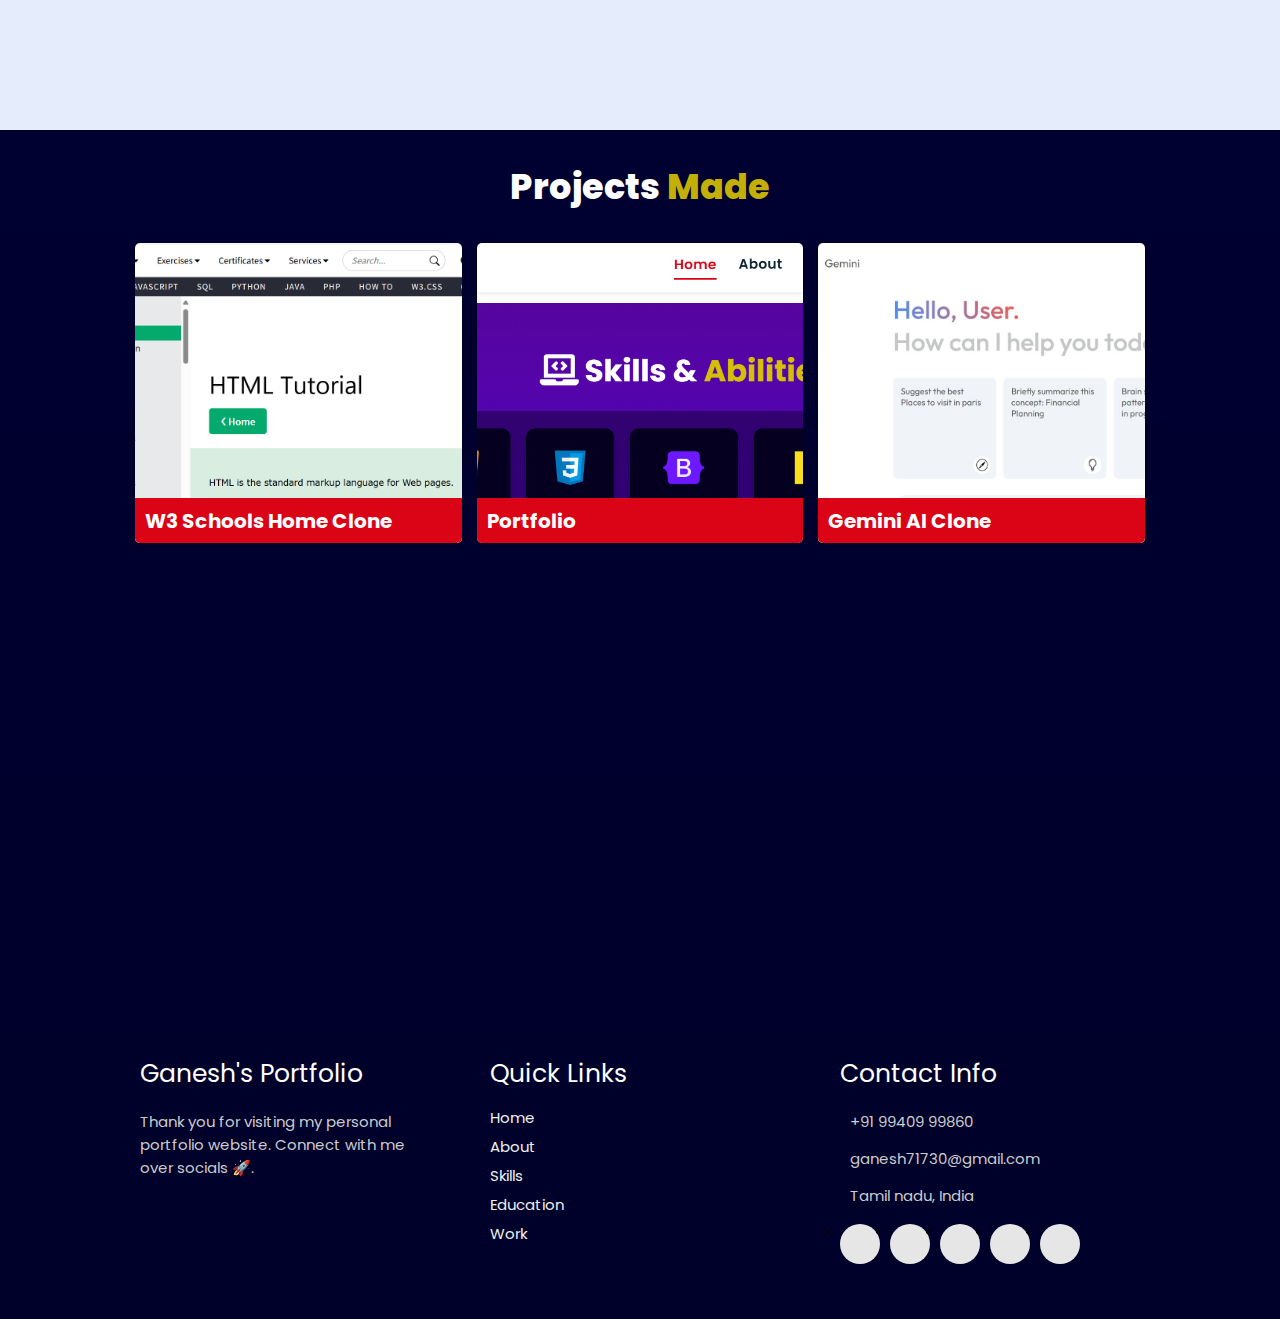
==== commit 7816b0f2: "logo update" ====
--- a/index.html
+++ b/index.html
@@ -4,14 +4,14 @@
     <meta charset="UTF-8">
     <meta http-equiv="X-UA-Compatible" content="IE=edge">
     <meta name="viewport" content="width=device-width, initial-scale=1.0">
-    <link rel="stylesheet" href="port.css">
+    <link rel="stylesheet" href="index.css">
     <script src="https://kit.fontawesome.com/95a2002ecf.js" crossorigin="anonymous"></script>
     <title>Ganesh Portfolio</title>
 </head>
 <body>
 <header>
-        <a href="/" class="logo">Welcome</a>
-
+        <a href="" class="logo">Gk.</a>
+      
         <div id="menu" class="fas fa-bars"></div>
         <nav class="navbar">
             <ul>
@@ -54,7 +54,7 @@
     <div class="row">
 
     <div class="image">
-        <img draggable="false" class="tilt" src="IMG_1948.jpeg" alt="">
+        <img draggable="false" class="tilt" src="/images/Pic.jpeg" alt="">
     </div>
     <div class="content">
         <h3>I'm Ganeshkumar M</h3>
@@ -79,7 +79,7 @@
         </div>
 
         <div class="resumebtn">
-            <a href="https://drive.google.com/file/d/1mxwlrr6r2IBi7hmAp6I5niTgdXf-zzPg/view?usp=drivesdk" target="_blank" class="btn"><span>Resume</span>
+            <a href="https://drive.google.com/file/d/1r4QAAvFzJy4152HeLS9iHw44bijg_99a/view" target="_blank" class="btn"><span>Resume</span>
                 <i class="fas fa-chevron-right"></i>
             </a>
         </div>
@@ -106,69 +106,69 @@
             </div>
             <div class="bar">
               <div class="info">
-                <img src="css.png" height="50" width="50">
+                <img src="/images/css.png" height="50" width="50">
                 <span>CSS</span>
               </div>
             </div>
             <div class="bar">
               <div class="info">
-                <img src="bootstrap.png" height="50" width="50">
+                <img src="/images/bootstrap.png" height="50" width="50">
                 <span>Bootstrap</span>
               </div>
             </div>
             <div class="bar">
               <div class="info">
-                <img src="javascript.png" height="50" width="50">
+                <img src="/images/javascript.png" height="50" width="50">
                 <span>JavaScript</span>
               </div>
             </div>
             <div class="bar">
               <div class="info">
-                <img src="sql.png" height="50" width="50">
+                <img src="/images/sql.png" height="50" width="50">
                 <span>SQL</span>
               </div>
             </div>
             <div class="bar">
               <div class="info">
-                <img src="github.png" height="50" width="55">
+                <img src="/images/github.png" height="50" width="55">
                 <span>GitHub</span>
               </div>
             </div>
             <div class="bar">
               <div class="info">
-                <img src="logo-react-1024.png" height="50" width="50">
+                <img src="/images/react.png" height="50" width="50">
                 <span>React.js</span>
               </div>
             </div>
             <div class="bar">
               <div class="info">
-                <img src="nodejs.png" height="50" width="50">
+                <img src="/images/nodejs.png" height="50" width="50">
                 <span>NodeJS</span>
               </div>
             </div>
             <div class="bar">
               <div class="info">
-                <img src="express.png" height="50" width="50">
+                <img src="/images/express.png" height="50" width="50">
                 <span>Express.js</span>
               </div>
             </div>
             
             <div class="bar">
               <div class="info">
-                <img src="mongodb.png" height="50" width="50">
+                <img src="/images/mongodb.png" height="50" width="50">
                 <span>MongoDB</span>
               </div>
             </div>
           
             <div class="bar">
               <div class="info">
-                <img src="git-13.png" height="55" width="50">
+                <img src="/images/git-13.png" height="55" width="50">
                 <span>Git</span>
               </div>
             </div>
             <div class="bar">
               <div class="info">
-                <img src="101-1010012_download-png.png" height="55" width="50">
+                <img src="/images/C.png" height="55" width="50">
                 <span>C</span>
               </div>
             </div>
@@ -230,7 +230,7 @@
 
   <div class="box-container">
     <div class="box tilt">
-      <img draggable="false" src="Screenshot 2024-09-04 132216.png" alt="" />
+      <img draggable="false" src="/images/w3.png" alt="" />
       <div class="content">
         <div class="tag">
         <h3>W3 Schools Home Clone</h3>
@@ -238,14 +238,14 @@
         <div class="desc">
           <p>W3Schools Home Clone Using HTML and CSS</p>
           <div class="btns">
-            <a href="#" class="btn" target="_blank"><i class="fas fa-eye"></i> View</a>
+            <a href="https://w3clone-gk.netlify.app/" class="btn" target="_blank"><i class="fas fa-eye"></i> View</a>
             <a href="https://github.com/ganeshkumar-ms/w3schools-clone" class="btn" target="_blank">Code <i class="fas fa-code"></i></a>
           </div>
         </div>
       </div>
     </div>
     <div class="box tilt">
-      <img draggable="false" src="Screenshot 2024-09-04 133331.png".png" alt="" />
+      <img draggable="false" src="/images/portfolio.png".png" alt="" />
       <div class="content">
         <div class="tag">
         <h3>Portfolio</h3>
@@ -253,14 +253,14 @@
         <div class="desc">
           <p>Personal Portfolio using HTML,CSS and JAVASCRIPT</p>
           <div class="btns">
-            <a href="#home" class="btn" target="_blank"><i class="fas fa-eye"></i> View</a>
+            <a href="https://ganeshkumar-portfolio.netlify.app/" class="btn" target="_blank"><i class="fas fa-eye"></i> View</a>
             <a href="https://github.com/ganeshkumar-ms/portfolio" class="btn" target="_blank">Code <i class="fas fa-code"></i></a>
           </div>
         </div>
       </div>
     </div>
     <div class="box tilt">
-      <img draggable="false" src="Screenshot_19-9-2024_114020_google-ai-gemini.netlify.app.jpeg".png" alt="" />
+      <img draggable="false" src="/images/gemini.jpeg".png" alt="" />
       <div class="content">
         <div class="tag">
         <h3>Gemini AI Clone</h3>
--- a/index.css
+++ b/index.css
@@ -0,0 +1,1230 @@
+@import url("https://fonts.googleapis.com/css2?family=Poppins:wght@400;600;700&display=swap");
+@import url("https://fonts.googleapis.com/css2?family=Nunito:ital,wght@0,300;0,400;0,600;0,700;1,300;1,400&display=swap");
+
+* {
+  margin: 0;
+  padding: 0;
+  box-sizing: border-box;
+  text-decoration: none;
+  outline: none;
+  border: none;
+  text-transform: capitalize;
+  transition: all 0.2s linear;
+}
+html {
+  font-size: 62.5%;
+  overflow-x: hidden;
+  scroll-behavior: smooth;
+}
+body {
+  background:#BBBDF6;
+  font-family: "Poppins", sans-serif;
+}
+
+*::selection {
+  background: #da2b2b;
+  color: #fff;
+}
+
+html {
+  font-size: 62.5%;
+  overflow-x: hidden;
+}
+html::-webkit-scrollbar {
+  width: 0.8rem;
+}
+html::-webkit-scrollbar-track {
+  background: rgb(235, 202, 245);
+}
+html::-webkit-scrollbar-thumb {
+  background: #420177;
+}
+
+/* pre loader start */
+.loader-container {
+  position: fixed;
+  top: 0;
+  left: 0;
+  z-index: 10000;
+  background: #e6eff1;
+  display: flex;
+  align-items: center;
+  justify-content: center;
+  height: 100%;
+  width: 100%;
+}
+.loader-container.fade-out {
+  top: -120%;
+}
+/* pre loader end */
+
+/* navbar starts */
+header {
+  position: fixed;
+  top: 0;
+  left: 0;
+  right: 0;
+  z-index: 1000;
+  display: flex;
+  align-items: center;
+  justify-content: space-between;
+  padding: 1.7rem 10%;
+  height: 6.5rem;
+  background-color: #797A9E;
+  box-shadow: 0 1px 4px rgba(146, 161, 176, 0.3);
+}
+section {
+  min-height: 100vh;
+  padding: 2rem 9%;
+}
+.heading {
+  font-size: 3.5rem;
+  color: rgb(32, 32, 32);
+  font-weight: 800;
+  text-align: center;
+}
+.heading span {
+  color: rgb(167, 3, 30);
+}
+header .logo {
+  font-size: 2.8rem;
+  font-weight: 1000;
+  text-decoration: none;
+  color: #0e2431;
+}
+
+
+header .logo i {
+  font-size: 2.2rem;
+}
+
+header .navbar ul {
+  list-style: none;
+  display: flex;
+  justify-content: center;
+  align-items: center;
+}
+header .navbar li {
+  margin-left: 2.5rem;
+}
+header .navbar ul li a {
+  font-size: 1.57rem;
+  color: #0e2431;
+  font-weight: 600;
+  text-decoration: none;
+  letter-spacing: 0.04rem;
+  transition: 0.2s;
+}
+header .navbar ul li a.active,
+header .navbar ul li a:hover {
+  color: #D3D4EE;
+  border-bottom: 0.2rem solid #D3D4EE;
+  padding: 0.5rem 0;
+}
+/* navbar ends */
+
+/* hamburger icon starts*/
+#menu {
+  font-size: 3rem;
+  cursor: pointer;
+  color: rgb(24, 2, 63);
+  display: none;
+}
+@media (max-width: 768px) {
+  #menu {
+    display: block;
+  }
+  header .navbar {
+    position: fixed;
+    top: 6.5rem;
+    right: -120%;
+    width: 75%;
+    height: 100%;
+    text-align: left;
+    align-items: flex-start;
+    background-color: #0e0f31;
+  }
+  header .navbar ul {
+    flex-flow: column;
+    padding: 1rem;
+  }
+  header .navbar ul li {
+    text-align: center;
+    width: 100%;
+    margin: 1rem 0;
+    border-radius: 0.5rem;
+    width: 26rem;
+  }
+  header .navbar ul li a {
+    display: block;
+    padding: 1rem;
+    text-align: left;
+    color: #fff;
+    font-size: 2rem;
+  }
+  header .navbar ul li a.active,
+  header .navbar ul li a:hover {
+    padding: 1rem;
+    color: #fff;
+    border-radius: 0.5rem;
+    border-bottom: 0.5rem solid #da0416;
+  }
+  .fa-times {
+    transform: rotate(180deg);
+  }
+  header .navbar.nav-toggle {
+    right: 0;
+  }
+}
+/* hamburger icon ends */
+
+/* hero section starts*/
+.home {
+  position: relative;
+  display: flex;
+  flex-wrap: wrap;
+  gap: 1.5rem;
+  min-height: 100vh;
+  align-items: center;
+}
+.home #particles-js {
+  position: absolute;
+  width: 100%;
+  height: 100%;
+  top:0;
+  left: 0;
+}
+.home::before {
+  content: "";
+  position: absolute;
+  top: 0;
+  left: 0;
+  height: 100%;
+  width: 100%;
+}
+.home .content {
+  flex: 1 1 40rem;
+  padding-top: 1rem;
+  z-index: 1;
+  margin-top: 60px;
+}
+.home .image {
+  flex: 1 1 40rem;
+  z-index: 1;
+}
+.home .image img {
+  width: 100%;
+  height: 100%;
+  margin-top: 5rem;
+  margin-left: 6rem;
+  border-radius: 2%;
+  box-shadow: 0 2px 8px rgba(0, 0, 0, 0.3);
+  cursor: pointer;
+}
+.home .image img:hover {
+  box-shadow: 0 5px 15px rgba(0, 0, 0, 0.5);
+}
+.home .content h2 {
+  font-size: 5rem;
+  font-weight: 800;
+  color: #002057;
+}
+.home .content h2 span {
+  font-size: 5rem;
+  font-weight: 800;
+  color: #ff7b00;
+}
+.home .content p {
+  font-size: 2.5rem;
+  color: #000;
+  font-weight: 600;
+  padding: 1rem 0;
+}
+.home .content p span {
+  font-size: 2.5rem;
+  color: rgb(204, 9, 9);
+  font-weight: 600;
+  padding: 1rem 0;
+}
+.home .btn {
+  margin-top: 1rem;
+  position: absolute;
+  line-height: 0;
+  padding: 1.6rem 3rem;
+  border-radius: 4em;
+  transition: 0.5s;
+  color: #fff;
+  background: #da0416;
+  box-shadow: 0px 5px 18px rgba(247, 48, 48, 0.6);
+  font-family: "Nunito", sans-serif;
+}
+.home .btn span {
+  font-weight: 700;
+  font-size: 1.7rem;
+  letter-spacing: 0.1rem;
+}
+.home .btn i {
+  margin-left: 0.3rem;
+  font-size: 1.5rem;
+  transition: 0.3s;
+}
+.home .btn:hover {
+  background: #a30512;
+}
+.home .btn:hover i {
+  transform: translateX(5px);
+}
+/* social icons start */
+.socials {
+  position: relative;
+  margin-top: 9rem;
+}
+.socials .social-icons {
+  padding-left: 0;
+  margin-bottom: 0;
+  list-style: none;
+}
+.socials .social-icons li {
+  display: inline-block;
+  margin-bottom: 14px;
+}
+.social-icons a {
+  font-size: 2rem;
+  display: inline-block;
+  line-height: 44px;
+  color: #fff;
+  background-color: #09011b;
+  width: 44px;
+  height: 44px;
+  text-align: center;
+  margin-right: 8px;
+  border-radius: 100%;
+  -webkit-transition: all 0.2s linear;
+  -o-transition: all 0.2s linear;
+  transition: all 0.2s linear;
+}
+.social-icons a:active,
+.social-icons a:focus,
+.social-icons a:hover {
+  color: #fff;
+  background-color: #0685da;
+}
+.social-icons a.github:hover {
+  background-color: #0e0e0e;
+}
+.social-icons a.twitter:hover {
+  background-color: #00aced;
+}
+.social-icons a.linkedin:hover {
+  background-color: #0072b1;
+}
+.social-icons a.dev:hover {
+  background-color: #bb0000;
+}
+.social-icons a.instagram:hover {
+  background: radial-gradient(circle at 30% 107%, #fdf497 0%, #fdf497 5%, #fd5949 45%, #d6249f 60%, #285AEB 90%);
+}
+.social-icons a.facebook:hover {
+  background: #32506d;
+}
+/* social icons end */
+
+/* hero media queries starts*/
+@media (max-width: 450px) {
+  .home .btn {
+    margin: 4rem 0;
+  }
+  .socials {
+    margin-top: 12rem;
+  }
+  .home .image img {
+    margin-top: 1rem;
+  }
+  .home .content p {
+    font-size: 2.2rem;
+  }
+  .home .content p span {
+    font-size: 2.2rem;
+  }
+}
+/* hero media queries ends*/
+/* hero section end */
+
+/* about section starts */
+.about {
+  background: rgb(255, 255, 255);
+}
+.about .row {
+  display: flex;
+  flex-direction: row;
+  gap: 2rem;
+  flex-wrap: wrap;
+  padding: 4rem;
+}
+.about .row .image {
+  text-align: center;
+  flex: 1 1 35rem;
+}
+.about .row .image img {
+  margin: 1rem;
+  width: 100%;
+  height: 400px;
+  border-radius: 5%;
+  box-shadow: 0 5px 10px rgba(0, 0, 0, 0.6);
+  transition: 0.3s;
+  cursor: pointer;
+}
+.about .row .image img:hover {
+  mix-blend-mode: normal;
+}
+.about .row .content {
+  flex: 1 1 45rem;
+  padding: 3rem;
+}
+.about .row .content h3 {
+  color: rgb(27, 27, 27);
+  font-size: 2.5rem;
+}
+.about .row .content .tag {
+  font-size: 1.4rem;
+  color: #020133;
+  font-weight: 600;
+  margin-top: 1rem;
+}
+.about .row .content p {
+  font-size: 1.5rem;
+  margin-top: 1.5rem;
+  font-family: "Nunito";
+  font-weight: 600;
+  text-transform: none;
+}
+.about .row .content .box-container {
+  display: flex;
+  flex-wrap: wrap;
+  gap: 1.5rem;
+  font-family: "Nunito";
+  font-weight: 600;
+}
+.about .row .content .box-container .box p {
+  text-transform: none;
+}
+.about .row .content .box-container .box p span {
+  color: #da0416;
+}
+.resumebtn {
+  margin-top: 6rem;
+}
+.resumebtn .btn {
+  padding: 1.9rem 3rem;
+  border-radius: 0.5em;
+  transition: 0.3s;
+  color: #fff;
+  background: #da0416;
+  box-shadow: 0px 5px 10px rgba(247, 48, 48, 0.6);
+  font-family: "Nunito", sans-serif;
+}
+.resumebtn .btn span {
+  font-weight: 600;
+  font-size: 1.8rem;
+  letter-spacing: 0.1rem;
+}
+.resumebtn .btn i {
+  margin-left: 0.3rem;
+  font-size: 1.2rem;
+  transition: 0.3s;
+}
+.resumebtn .btn:hover {
+  background: #8d0707;
+}
+.resumebtn .btn:hover i {
+  transform: translateX(5px);
+}
+/* about media queries starts*/
+@media screen and (max-width: 600px) {
+  .about .row .image {
+    margin-top: 2rem;
+  }
+  .about .row .image img {
+    margin: 0 auto;
+    width: 80%;
+    mix-blend-mode: normal;
+  }
+  .about .row {
+    padding: 0.5rem;
+    margin-bottom: 7rem;
+  }
+  .about .row .content {
+    padding: 1rem;
+  }
+  .about .row .content .box-container {
+    gap: 0;
+  }
+}
+/* about media queries ends*/
+/* about section ends */
+
+/* skills section starts */
+.skills {
+  min-height: 90vh;
+  background: linear-gradient(to bottom, #57059e, #4a00e0);
+}
+.skills h2 {
+  color: #fff;
+}
+.skills .heading span {
+  color: rgb(212, 192, 6);
+}
+.skills .container {
+  background: rgba(0, 0, 22, 0.4);
+  color: #fff;
+  border-radius: 1rem;
+  padding: 2rem;
+  width: 90%;
+  margin: auto;
+  margin-top: 2rem;
+}
+.skills .container .row {
+  display: grid;
+  grid-template-columns: repeat(6, 1fr);
+  flex-wrap: wrap;
+  gap: 1.8rem;
+}
+.skills .container .bar {
+  margin-bottom: 15px;
+  padding: 10px;
+  border-radius: 1rem;
+  box-shadow: 0 4px 10px rgba(0, 0, 0, 0.2);
+  background: rgba(0, 0, 22, 0.9);
+  transition: 0.2s;
+}
+.skills .container .bar:hover {
+  box-shadow: 0 8px 10px rgba(0, 2, 68, 0.8) !important;
+  background-color: rgba(0, 0, 0, 0.9) !important;
+}
+.skills .container .bar .info {
+  display: flex;
+  flex-direction: column;
+  align-items: center;
+  gap: 1rem;
+  margin-top: 1rem;
+}
+.skills .container .bar .info i {
+  font-size: 4rem;
+}
+.skills .container .bar .info span {
+  font-size: 2rem;
+  font-weight: 500;
+  font-family: "Poppins";
+  margin-left: 0.5rem;
+}
+/* skills media queries starts*/
+@media screen and (max-width: 600px) {
+  .skills .container {
+    padding: 0;
+    margin: 0;
+  }
+  .skills .container .row {
+    grid-template-columns: repeat(2, 1fr);
+    margin: 1rem;
+    padding: 2rem 0.2rem 2rem 0.2rem;
+    gap: 1rem;
+  }
+  .skills .container {
+    margin-top: 5px;
+    width: 100%;
+  }
+}
+/* skills media queries ends*/
+/* skills section ends */
+
+/* education section starts */
+.education {
+  background: #e5ecfb;
+  min-height: 80vh;
+}
+.education .qoute {
+  font-size: 1.5rem;
+  text-align: center;
+  font-family: "Nunito", sans-serif;
+  font-weight: 600;
+  margin-top: 0.5rem;
+}
+.education .box-container {
+  display: flex;
+  flex-wrap: wrap;
+  justify-content: center;
+  align-items: center;
+  flex-direction: column;
+}
+.education .box-container .box {
+  display: flex;
+  flex-direction: row;
+  width: 80%;
+  border-radius: 0.5rem;
+  box-shadow: 0.2rem 0.5rem 1rem rgba(0, 0, 0, 0.2);
+  text-align: center;
+  position: relative;
+  margin-top: 2rem;
+  overflow: hidden;
+  transition: 0.3s;
+  background: rgb(252, 252, 252);
+}
+.education .box-container .box:hover {
+  transform: scale(1.03);
+  box-shadow: 1rem 0.5rem 1.2rem rgba(0, 0, 0, 0.3);
+}
+.education .box-container .box .image {
+  flex: 1 1 20rem;
+  width: 100%;
+}
+.education .box-container .box img {
+  object-fit: cover;
+  position: relative;
+  width: 100%;
+  height: 100%;
+}
+.education .box-container .box .content {
+  position: relative;
+  display: flex;
+  flex-direction: column;
+  padding: 1rem;
+  flex-wrap: wrap;
+  flex: 1 1 70rem;
+}
+.education .box-container .box .content h3 {
+  font-size: 2.5rem;
+  color: #012970;
+  padding: 0.5rem 0;
+  font-weight: 600;
+  text-align: left;
+  margin-left: 1rem;
+}
+.education .box-container .box .content p {
+  font-size: 1.5rem;
+  margin-left: 1rem;
+  text-align: left;
+}
+.education h4 {
+  font-size: 2rem;
+  color: rgb(34, 109, 0);
+  text-align: left;
+  margin: 1rem;
+  font-family: "Nunito", sans-serif;
+  font-weight: 700;
+}
+
+/* education media queries starts*/
+@media screen and (max-width: 600px) {
+  .education .box-container .box {
+    flex-direction: column;
+    width: 100%;
+  }
+  .education .box-container .box .image {
+    width: 100%;
+    height: 25rem;
+  }
+  .education .box-container .box img {
+    width: 100%;
+  }
+  .education .box-container .box .content {
+    position: relative;
+    display: flex;
+    flex-direction: column;
+    padding: 1rem;
+    flex-wrap: wrap;
+    flex: 0;
+  }
+  .education .btns {
+    margin-top: 2rem;
+    margin-left: 1rem;
+    margin-right: 1rem;
+    flex-wrap: wrap;
+  }
+}
+/* education media queries ends*/
+/* education section ends */
+
+/* work section starts */
+.work {
+  /* background: #010124; */
+  background: linear-gradient(to bottom, #000031, #00002c);
+}
+.work h2 {
+  color: #fff;
+  padding: 1rem;
+}
+.work .heading span {
+  color: rgb(194, 175, 7);
+}
+.work .box-container {
+  display: flex;
+  flex-wrap: wrap;
+  gap: 1.5rem;
+  margin: 2rem;
+}
+.work .box-container .box {
+  flex: 1 1 30rem;
+  border-radius: 0.5rem;
+  box-shadow: 0 0.5rem 1rem rgba(0, 0, 0, 0.1);
+  position: relative;
+  overflow: hidden;
+  height: 30rem;
+}
+.work .box-container .box img {
+  height: 100%;
+  width: 100%;
+  object-fit: cover;
+}
+.work .box-container .box .content {
+  height: 100%;
+  width: 100%;
+  position: absolute;
+  top: 85%;
+  left: 0;
+  background: rgba(255, 255, 255, 0.9);
+  display: flex;
+  flex-direction: column;
+}
+.work .box-container .box .content .tag {
+  display: flex;
+  flex-direction: row;
+  justify-content: space-between;
+  align-items: center;
+  height: 4.5rem;
+  width: 100%;
+  padding-left: 1rem;
+  background: #da0416;
+  color: #FFF;
+}
+.work .box-container .box .content .tag h3 {
+  font-size: 2rem;
+}
+.work .box-container .box:hover .content {
+  top: 25%;
+}
+.work .desc {
+  margin: 2rem;
+  display: flex;
+  flex-direction: column;
+  justify-content: center;
+}
+.work .desc p {
+  font-size: 1.5rem;
+}
+.work .desc .btns {
+  display: flex;
+  justify-content: space-between;
+  width: 100%;
+  margin-top: 2rem;
+}
+.work .desc .btns .btn {
+  line-height: 0;
+  display: inline;
+  padding: 1.5rem 2.5rem;
+  border-radius: 0.5rem;
+  font-size: 1.5rem;
+  color: #fff;
+  background: rgb(12, 12, 12);
+  margin-right: 2rem;
+}
+.work .desc .btns .btn:hover {
+  background: #da0416;
+}
+.work .viewall {
+  display: flex;
+  justify-content: center;
+}
+.work .viewall .btn {
+  position: relative;
+  line-height: 0;
+  padding: 1.6rem 3rem;
+  border-radius: 0.5em;
+  transition: 0.5s;
+  color: rgb(255, 255, 255);
+  font-weight: 700;
+  border: 2px solid #fff;
+  box-shadow: 0px 5px 10px rgba(65, 84, 241, 0.4);
+  text-align: center;
+}
+.work .viewall .btn span {
+  font-weight: 600;
+  font-size: 1.7rem;
+  font-family: "Nunito", sans-serif;
+}
+.work .viewall .btn i {
+  margin-left: 0.3rem;
+  font-size: 1.5rem;
+  transition: 0.3s;
+}
+.work .viewall .btn:hover {
+  background: #fff;
+  color: #000;
+}
+.work .viewall .btn:hover i {
+  transform: translateX(5px);
+}
+/* work section ends */
+
+/* experience section starts */
+.experience .timeline {
+  position: relative;
+  max-width: 1500px;
+  margin: 0 auto;
+}
+.experience .timeline::after {
+  content: "";
+  position: absolute;
+  width: 6px;
+  background: #020133;
+  top: 0;
+  bottom: 0;
+  left: 50%;
+  margin-left: -3px;
+  z-index: -2;
+}
+.experience .container {
+  padding: 10px 40px;
+  position: relative;
+  background-color: inherit;
+  width: 50%;
+}
+/*circles on timeline*/
+.experience .container::after {
+  content: "\f0b1";
+  position: absolute;
+  width: 25px;
+  height: 25px;
+  right: -17px;
+  background-color: rgb(255, 255, 255);
+  border: 4px solid #ff9f55;
+  top: 15px;
+  border-radius: 50%;
+  z-index: 100;
+  font-size: 1.89rem;
+  text-align: center;
+  font-weight: 600;
+  color: #02094b;
+  font-family: "Font Awesome\ 5 Free";
+}
+.experience .left {
+  left: 0;
+}
+.experience .right {
+  left: 50%;
+}
+/* arrows pointing right */
+.experience .left::before {
+  content: " ";
+  height: 0;
+  position: absolute;
+  top: 22px;
+  width: 0;
+  z-index: 1;
+  right: 30px;
+  border: medium solid #f68c09;
+  border-width: 10px 0 10px 10px;
+  border-color: transparent transparent transparent #f68c09;
+}
+/* arrows pointing left  */
+.experience .right::before {
+  content: " ";
+  height: 0;
+  position: absolute;
+  top: 22px;
+  width: 0;
+  z-index: 1;
+  left: 30px;
+  border: medium solid #f68c09;
+  border-width: 10px 10px 10px 0;
+  border-color: transparent #f68c09 transparent transparent;
+}
+.experience .right::after {
+  left: -16px;
+}
+.experience .content {
+  background-color: #f68c09;
+  position: relative;
+  border-radius: 6px;
+}
+.experience .content .tag {
+  font-size: 1.3rem;
+  padding-top: 1.5rem;
+  padding-left: 1.5rem;
+}
+.experience .content .desc {
+  margin-left: 1.5rem;
+  padding-bottom: 1rem;
+}
+.experience .content .desc h3 {
+  font-size: 1.5rem;
+  font-weight: 600;
+}
+.experience .content .desc p {
+  font-size: 1.2rem;
+}
+/* view all button */
+.morebtn {
+  display: flex;
+  justify-content: center;
+}
+.morebtn .btn {
+  position: relative;
+  line-height: 0;
+  padding: 1.6rem 3rem;
+  border-radius: 0.5em;
+  transition: 0.5s;
+  color: #fff;
+  background: #2506ad;
+  box-shadow: 0px 5px 10px rgba(48, 68, 247, 0.6);
+  text-align: center;
+}
+.morebtn .btn span {
+  font-weight: 600;
+  font-size: 1.7rem;
+  font-family: "Nunito", sans-serif;
+}
+.morebtn .btn i {
+  margin-left: 0.3rem;
+  font-size: 1.5rem;
+  transition: 0.3s;
+}
+.morebtn .btn:hover {
+  background: #1a047e;
+}
+.morebtn .btn:hover i {
+  transform: translateX(5px);
+}
+
+/* Media queries - Responsive timeline on screens less than 600px wide */
+@media screen and (max-width: 600px) {
+  .experience {
+    min-height: 100vh;
+  }
+  .experience .timeline {
+    margin-top: 2rem;
+  }
+  .experience .timeline::after {
+    left: 31px;
+  }
+  .experience .container {
+    width: 100%;
+    padding-left: 8rem;
+    padding-right: 2rem;
+  }
+  .experience .container::after {
+    font-size: 2.2rem;
+  }
+  .experience .container::before {
+    left: 61px;
+    border: medium solid #f68c09;
+    border-width: 10px 10px 10px 0;
+    border-color: transparent #f68c09 transparent transparent;
+  }
+  .experience .left::after {
+    left: 15px;
+  }
+  .experience .right::after {
+    left: 15px;
+  }
+  .experience .right {
+    left: 0%;
+  }
+  .morebtn {
+    margin-top: 3rem;
+  }
+}
+/* experience media queries ends */
+/* experience section ends */
+
+/* contact section starts */
+.contact {
+  background: #e5ecfb;
+  min-height: 60vh;
+}
+.contact .container {
+  max-width: 1050px;
+  width: 100%;
+  background: #fff;
+  border-radius: 1.5rem;
+  margin: 2rem 5rem;
+  box-shadow: 0 5px 10px rgba(0, 0, 0, 0.15);
+}
+.contact .container .content {
+  display: flex;
+  align-items: center;
+  justify-content: space-between;
+  padding: 2.5rem 2rem;
+}
+.contact .content .image-box {
+  max-width: 60%;
+  margin-left: 4rem;
+}
+.contact .content .image-box img {
+  width: 100%;
+  height: 40rem;
+  position: relative;
+}
+.contact .content form {
+  width: 45%;
+  margin-right: 3.5rem;
+}
+form .form-group {
+  display: flex;
+  flex-direction: column;
+  justify-content: center;
+}
+.form-group .field {
+  height: 50px;
+  display: flex;
+  position: relative;
+  margin: 1rem;
+  width: 100%;
+}
+form i {
+  position: absolute;
+  top: 50%;
+  left: 18px;
+  color: rgb(51, 51, 51);
+  font-size: 17px;
+  pointer-events: none;
+  transform: translateY(-50%);
+}
+form .field input,
+form .message textarea {
+  width: 100%;
+  height: 100%;
+  outline: none;
+  padding: 0 16px 0 48px;
+  font-size: 16px;
+  font-family: "Poppins", sans-serif;
+  border-radius: 5px;
+  border: 1px solid rgb(51, 51, 51);
+  background: #e5ecfb;
+}
+.field input::placeholder,
+.message textarea::placeholder {
+  color: rgb(51, 51, 51);
+}
+.field input:focus,
+.message textarea:focus {
+  padding-left: 47px;
+  border: 2px solid rgb(115, 3, 167);
+}
+.field input:focus ~ i,
+.message textarea:focus ~ i {
+  color: rgb(115, 3, 167);
+}
+form .message {
+  position: relative;
+  margin: 1rem;
+  width: 100%;
+}
+form .message i {
+  top: 25px;
+  font-size: 20px;
+  left: 15px;
+}
+form .message textarea {
+  min-height: 130px;
+  max-height: 230px;
+  max-width: 100%;
+  min-width: 100%;
+  padding: 12px 20px 0 48px;
+}
+form .message textarea::-webkit-scrollbar {
+  width: 0px;
+}
+form .button-area {
+  display: flex;
+  float: right;
+  flex-direction: row-reverse;
+}
+.button-area button {
+  color: #fff;
+  border: none;
+  outline: none;
+  font-size: 1.8rem;
+  cursor: pointer;
+  border-radius: 5px;
+  padding: 13px 25px;
+  background: #2506ad;
+  box-shadow: 0px 5px 10px rgba(48, 68, 247, 0.6);
+  transition: 0.3s ease;
+  font-family: "Nunito", sans-serif;
+}
+.button-area button:hover {
+  background: #421cecf5;
+}
+.button-area span {
+  font-size: 17px;
+  padding: 1rem;
+  display: none;
+}
+.button-area button i {
+  position: relative;
+  top: 6px;
+  left: 2px;
+  font-size: 1.5rem;
+  transition: 0.3s;
+  color: #fff;
+}
+.button-area button:hover i {
+  left: 8px;
+}
+/* contact section media queries starts */
+@media (max-width: 900px) {
+  .contact {
+    min-height: 70vh;
+  }
+  .contact .container {
+    margin: 3rem 0 2rem 0;
+  }
+  .contact .container .content {
+    padding: 18px 12px;
+  }
+  .contact .content .image-box {
+    display: none;
+  }
+  .contact .content form {
+    width: 100%;
+    margin-right: 2rem;
+  }
+}
+/* contact section media queries ends */
+/* contact section ends */
+
+/* footer section starts */
+.footer {
+  min-height: auto;
+  padding-top: 0;
+  background: rgb(0, 1, 43);
+}
+.footer .box-container {
+  display: flex;
+  justify-content: center;
+  flex-wrap: wrap;
+}
+.footer .box-container .box {
+  flex: 1 1 25rem;
+  margin: 2.5rem;
+}
+.footer .box-container .box h3 {
+  font-size: 2.5rem;
+  color: #fff;
+  padding-bottom: 1rem;
+  font-weight: normal;
+}
+.footer .box-container .box p {
+  font-size: 1.5rem;
+  color: #ccc;
+  padding: 0.7rem 0;
+  text-transform: none;
+}
+.footer .box-container .box p i {
+  padding-right: 1rem;
+  color: #ffae00;
+}
+.footer .box-container .box a {
+  font-size: 1.5rem;
+  color: rgb(238, 238, 238);
+  padding: 0.3rem 0;
+  display: block;
+}
+.footer .box-container .box a:hover {
+  color: #ffae00;
+}
+.footer .box-container .box .share {
+  display: flex;
+  flex-wrap: wrap;
+  padding: 1rem 0;
+}
+.footer .box-container .box .share a {
+  height: 4rem;
+  width: 4rem;
+  padding: 0.8rem;
+  text-align: center;
+  border-radius: 5rem;
+  font-size: 1.7rem;
+  margin-right: 1rem;
+  transition: 0.2s;
+  background: rgb(230, 230, 230);
+  color: #02094b;
+  border: none;
+}
+.footer .box-container .box .share a:hover {
+  background: transparent;
+  transform: scale(0.98);
+  border: 0.1rem solid rgb(180, 178, 178);
+  color: #ffae00;
+}
+.footer .credit {
+  padding: 1rem 0 0 0;
+  text-align: center;
+  font-size: 1.5rem;
+  font-family: "Nunito", sans-serif;
+  font-weight: 600;
+  color: #fff;
+  border-top: 0.1rem solid #fff3;
+}
+.footer .credit a {
+  color: #ffae00;
+}
+.footer .fa {
+  color: #e90606;
+  margin: 0 0.3rem;
+  font-size: 1.5rem;
+  animation: pound 0.35s infinite alternate;
+}
+@-webkit-keyframes pound {
+  to {
+    transform: scale(1.1);
+  }
+}
+@keyframes pound {
+  to {
+    transform: scale(1.1);
+  }
+}
+@media (max-width: 450px) {
+  .footer .box-container .box {
+    margin: 1.5rem;
+  }
+  .footer .box-container .box p {
+    padding: 0.7rem;
+  }
+  .footer .box-container .box .share a {
+    padding: 1.2rem;
+  }
+}
+/* footer section ends */
+
+/* common media queries starts*/
+@media (max-width: 450px) {
+  html {
+    font-size: 55%;
+  }
+  body {
+    padding-right: 0;
+  }
+  section {
+    padding: 2rem;
+  }
+}
+/* common media queries ends*/
+
+/* scroll top starts */
+#scroll-top {
+  position: fixed;
+  top: -140%;
+  right: 2rem;
+  padding: 1.3rem 1.5rem;
+  font-size: 2rem;
+  background: #ffae00;
+  color: rgb(13, 0, 44);
+  border-radius: 50%;
+  transition: 1s linear;
+  z-index: 1000;
+}
+#scroll-top.active {
+  top: calc(100% - 12rem);
+}
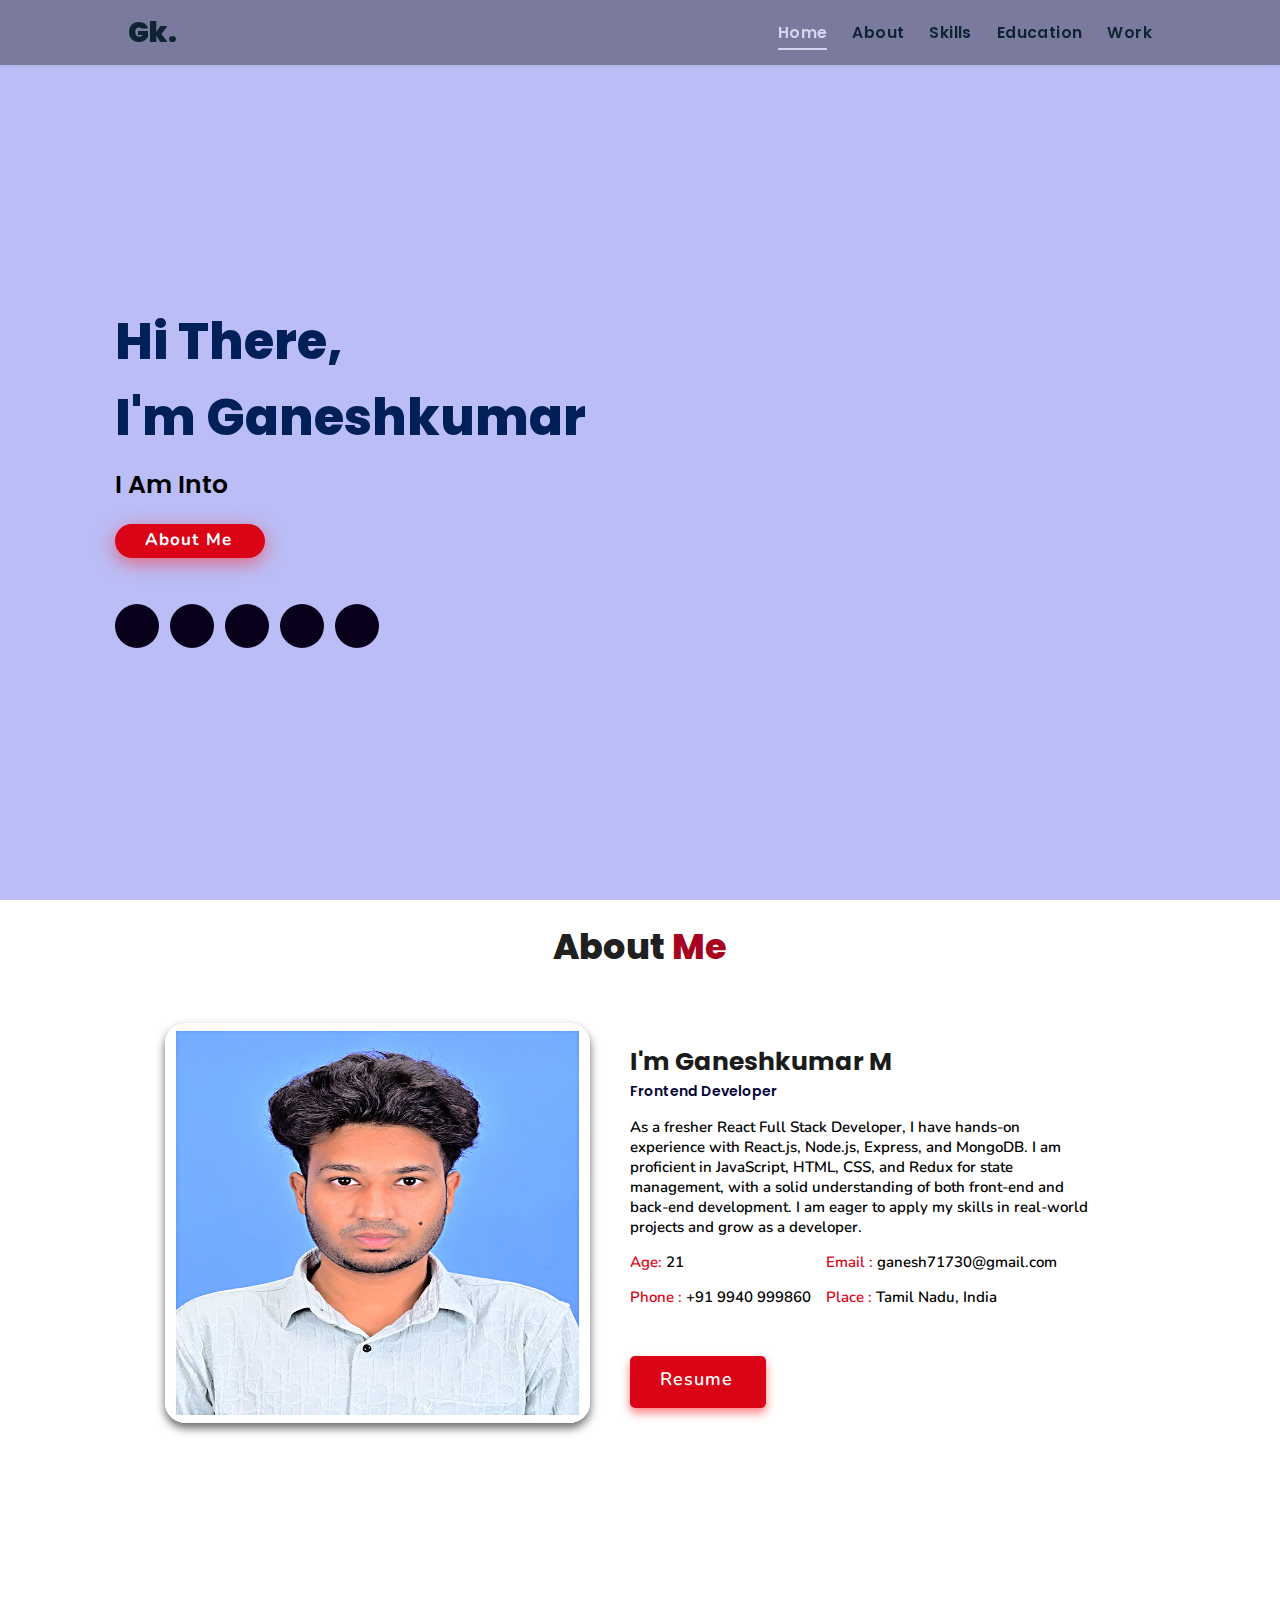
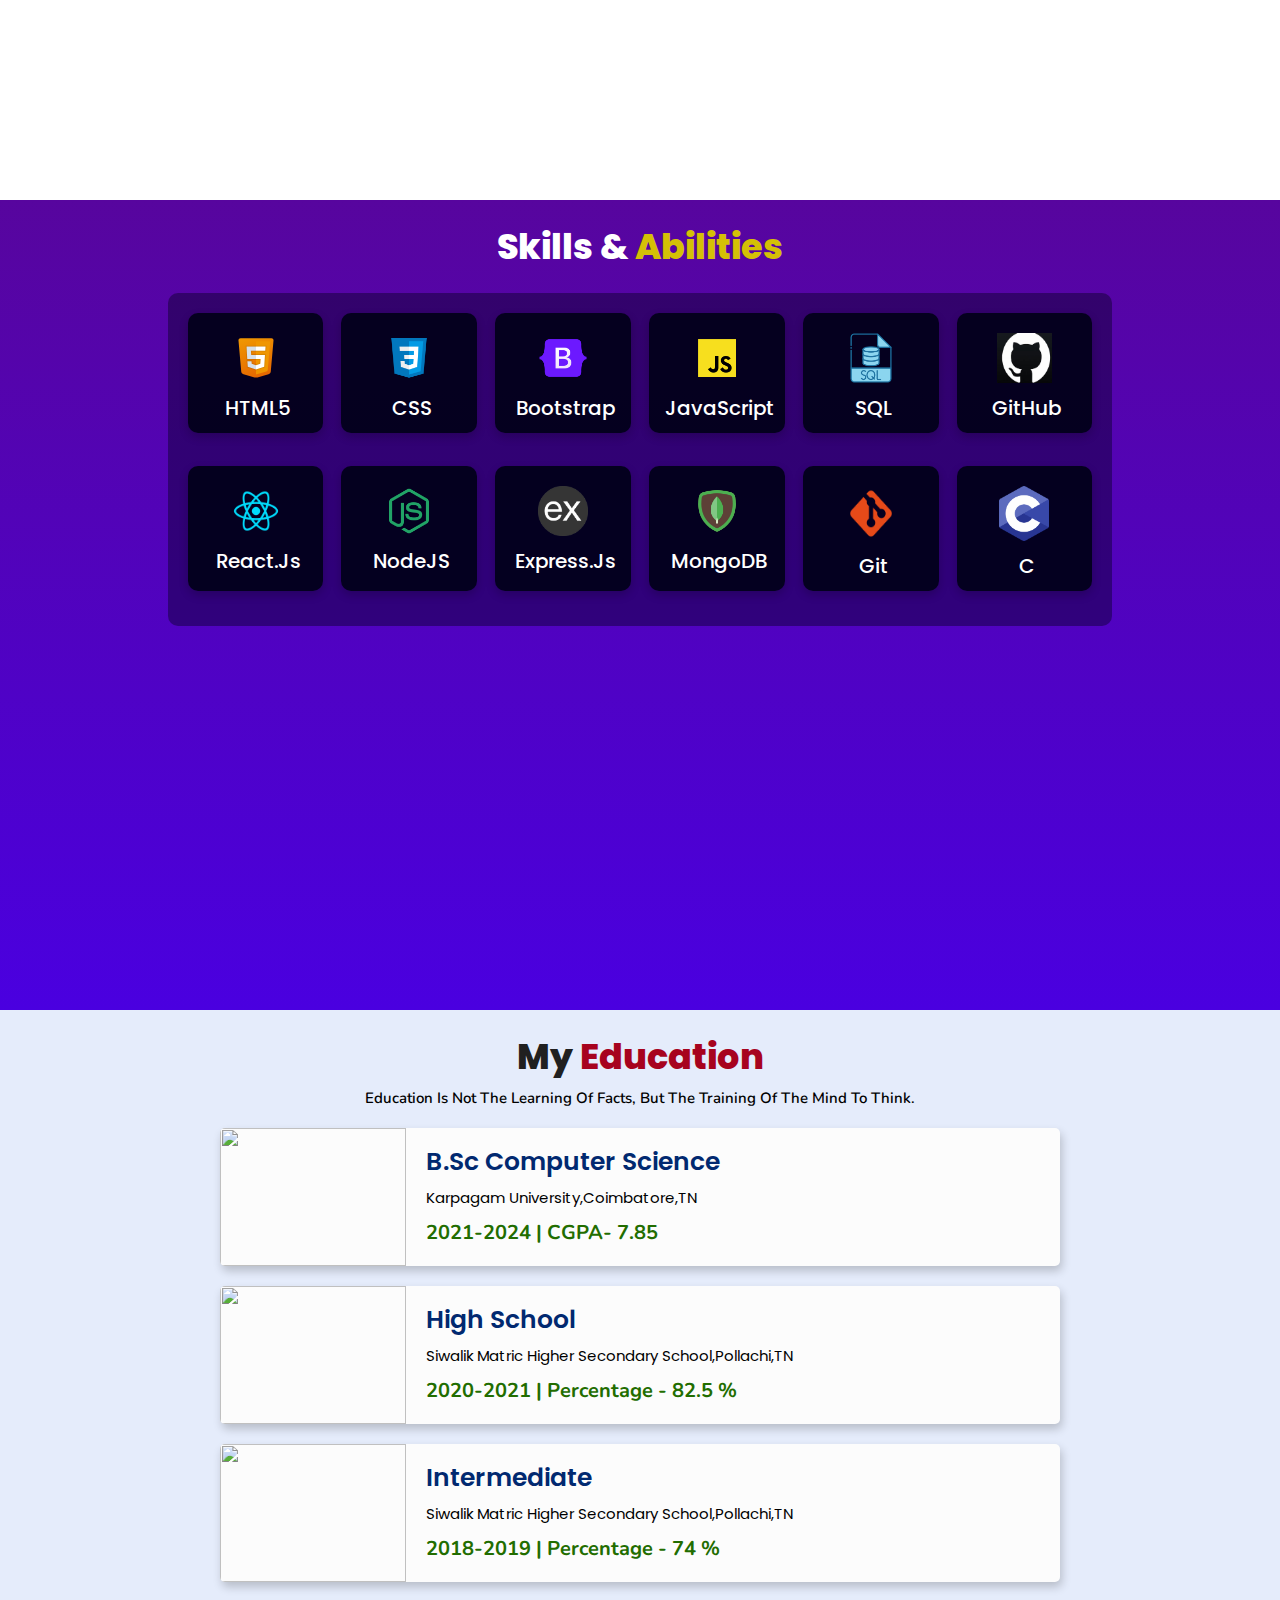
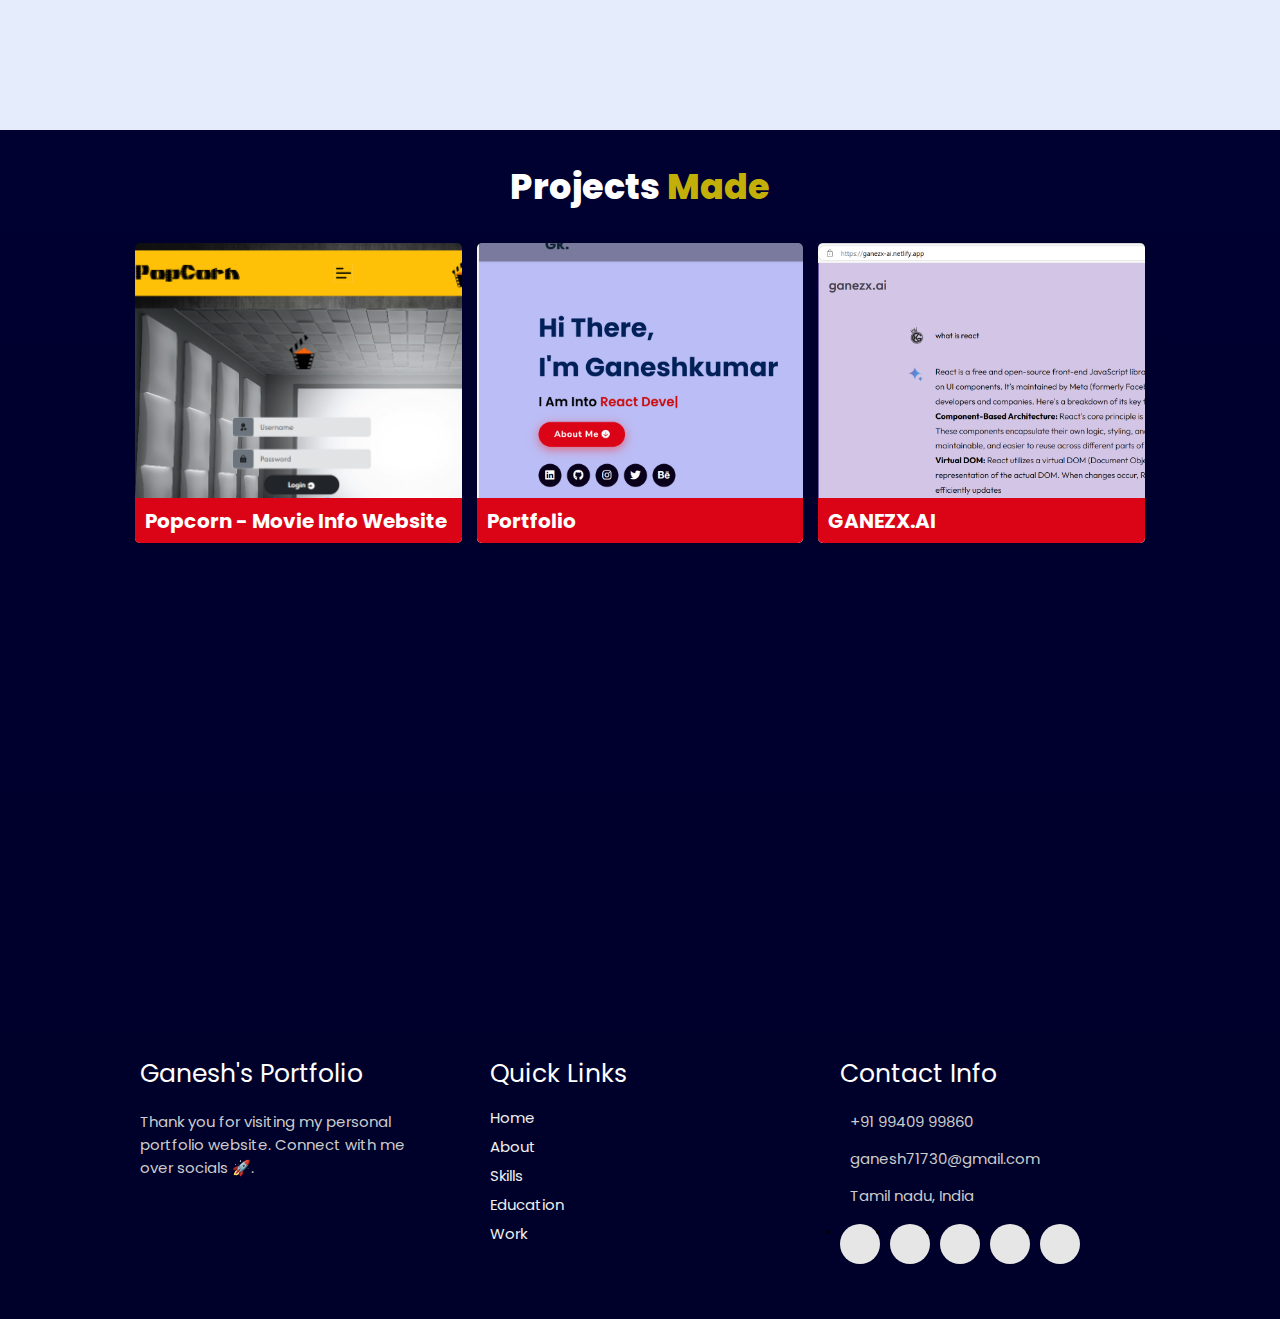
==== commit d9f9280e: "update" ====
--- a/index.html
+++ b/index.html
@@ -2,9 +2,9 @@
 <html lang="en">
 <head>
     <meta charset="UTF-8">
-    <meta http-equiv="X-UA-Compatible" content="IE=edge">
     <meta name="viewport" content="width=device-width, initial-scale=1.0">
     <link rel="stylesheet" href="index.css">
+    <link rel="icon" href="images/icon.png">
     <script src="https://kit.fontawesome.com/95a2002ecf.js" crossorigin="anonymous"></script>
     <title>Ganesh Portfolio</title>
 </head>
@@ -35,7 +35,7 @@
     </a>
     <div class="socials">
         <ul class="social-icons">
-          <li><a class="linkedin" aria-label="LinkedIn" href="https://www.linkedin.com/in/ganeshkumar-m-128a19259?utm_source=share&utm_campaign=share_via&utm_content=profile&utm_medium=ios_app" target="_blank"><i class="fab fa-linkedin"></i></a></li> 
+          <li><a class="linkedin" aria-label="LinkedIn" href="https://www.linkedin.com/in/ganeshkumar-ms" target="_blank"><i class="fab fa-linkedin"></i></a></li> 
           <li><a class="github" aria-label="GitHub" href="https://github.com/ganeshkumar-ms" target="_blank"><i class="fab fa-github"></i></a></li>  
            <li><a class="instagram" aria-label="Instagram" href="https://www.instagram.com/ganezx._/" target="_blank"><i class="fab fa-instagram" target="_blank"></i></a></li>
            <li><a class="twitter" aria-label="twitter" href="https://twitter.com/ganezx_" target="_blank"><i class="fab fa-twitter"></i></a></li> 
@@ -43,16 +43,15 @@
         </ul>
       </div>
     </div>
-<div class="image">
+<!-- <div class="image">
     <img draggable="false" class="tilt" src="" alt="" height="">
-</div>
+</div> -->
 </section>
 
 <section class="about" id="about">
     <h2 class="heading"><i class="fas fa-user-alt"></i> About <span>Me</span></h2>
 
     <div class="row">
-
     <div class="image">
         <img draggable="false" class="tilt" src="/images/Pic.jpeg" alt="">
     </div>
@@ -60,11 +59,7 @@
         <h3>I'm Ganeshkumar M</h3>
         <span class="tag">Frontend Developer</span>
 
-        <p>To utilize my skills in HTML, CSS, Bootstrap,
-          JavaScript and React.js to create intuitive and visually appealing user
-          interfaces. Seeking opportunities to contribute to
-          dynamic projects, collaborate with cross-functional
-          teams, and continuously enhance my expertise in frontend development.
+        <p> As a fresher React Full Stack Developer, I have hands-on experience with React.js, Node.js, Express, and MongoDB. I am proficient in JavaScript, HTML, CSS, and Redux for state management, with a solid understanding of both front-end and back-end development. I am eager to apply my skills in real-world projects and grow as a developer.
            </p>
 
         <div class="box-container">
@@ -79,7 +74,7 @@
         </div>
 
         <div class="resumebtn">
-            <a href="https://drive.google.com/file/d/1r4QAAvFzJy4152HeLS9iHw44bijg_99a/view" target="_blank" class="btn"><span>Resume</span>
+            <a href="https://docs.google.com/document/d/100YZz-bkyR2CZsm8D3wuSj6RdeIwu1sYhbuQNHuothg/edit" target="_blank" class="btn"><span>Resume</span>
                 <i class="fas fa-chevron-right"></i>
             </a>
         </div>
@@ -230,16 +225,16 @@
 
   <div class="box-container">
     <div class="box tilt">
-      <img draggable="false" src="/images/w3.png" alt="" />
+      <img draggable="false" style="width: 100%;margin-left: 0px;" src="/images/popcorn.png" alt="" />
       <div class="content">
         <div class="tag">
-        <h3>W3 Schools Home Clone</h3>
+        <h3>Popcorn - Movie info website</h3>
         </div>
         <div class="desc">
-          <p>W3Schools Home Clone Using HTML and CSS</p>
+          <p>Have new informations about new OTT releases,movie reviews,exclusive updates,movie of the weekly and wishlist option!</p>
           <div class="btns">
-            <a href="https://w3clone-gk.netlify.app/" class="btn" target="_blank"><i class="fas fa-eye"></i> View</a>
-            <a href="https://github.com/ganeshkumar-ms/w3schools-clone" class="btn" target="_blank">Code <i class="fas fa-code"></i></a>
+            <a href="https://popcorn-cine.netlify.app/" class="btn" target="_blank"><i class="fas fa-eye"></i> View</a>
+            <a href="https://github.com/ganeshkumar-ms/popcorn" class="btn" target="_blank">Code <i class="fas fa-code"></i></a>
           </div>
         </div>
       </div>
@@ -260,21 +255,20 @@
       </div>
     </div>
     <div class="box tilt">
-      <img draggable="false" src="/images/gemini.jpeg".png" alt="" />
+      <img draggable="false" src="/images/ganezx.ai.png" alt="" />
       <div class="content">
         <div class="tag">
-        <h3>Gemini AI Clone</h3>
+        <h3>GANEZX.AI</h3>
         </div>
         <div class="desc">
-          <p>This project aims to replicate Google's Gemini AI model.</p>
+          <p>Its an AI chat bot,Which is inspired by Google's Gemini AI model.</p>
           <div class="btns">
-            <a href="https://google-ai-gemini.netlify.app/" class="btn" target="_blank"><i class="fas fa-eye"></i> View</a>
-            <a href="https://github.com/ganeshkumar-ms/gemini-ai" class="btn" target="_blank">Code <i class="fas fa-code"></i></a>
+            <a href="https://ganezx-ai.netlify.app/" class="btn" target="_blank"><i class="fas fa-eye"></i> View</a>
+            <a href="https://github.com/ganeshkumar-ms/ganezx.ai" class="btn" target="_blank">Code <i class="fas fa-code"></i></a>
           </div>
         </div>
       </div>
     </div>
-
 </div>
 
 </section>
@@ -303,7 +297,7 @@
           <p> <i class="fas fa-envelope"></i>ganesh71730@gmail.com</p>
           <p> <i class="fas fa-map-marked-alt"></i>Tamil nadu, India</p>
           <div class="share">
-            <li><a class="linkedin" aria-label="LinkedIn" href="https://www.linkedin.com/in/ganeshkumar-m-128a19259?utm_source=share&utm_campaign=share_via&utm_content=profile&utm_medium=ios_app" target="_blank"><i class="fab fa-linkedin"></i></a></li> 
+            <li><a class="linkedin" aria-label="LinkedIn" href="https://www.linkedin.com/in/ganeshkumar-ms" target="_blank"><i class="fab fa-linkedin"></i></a></li> 
             <li><a class="github" aria-label="GitHub" href="https://github.com/ganeshkumar-ms" target="_blank"><i class="fab fa-github"></i></a></li>  
              <li><a class="instagram" aria-label="Instagram" href="https://www.instagram.com/ganezx._/" target="_blank"><i class="fab fa-instagram" target="_blank"></i></a></li>
              <li><a class="twitter" aria-label="twitter" href="https://twitter.com/ganezx_" target="_blank"><i class="fab fa-twitter"></i></a></li> 
